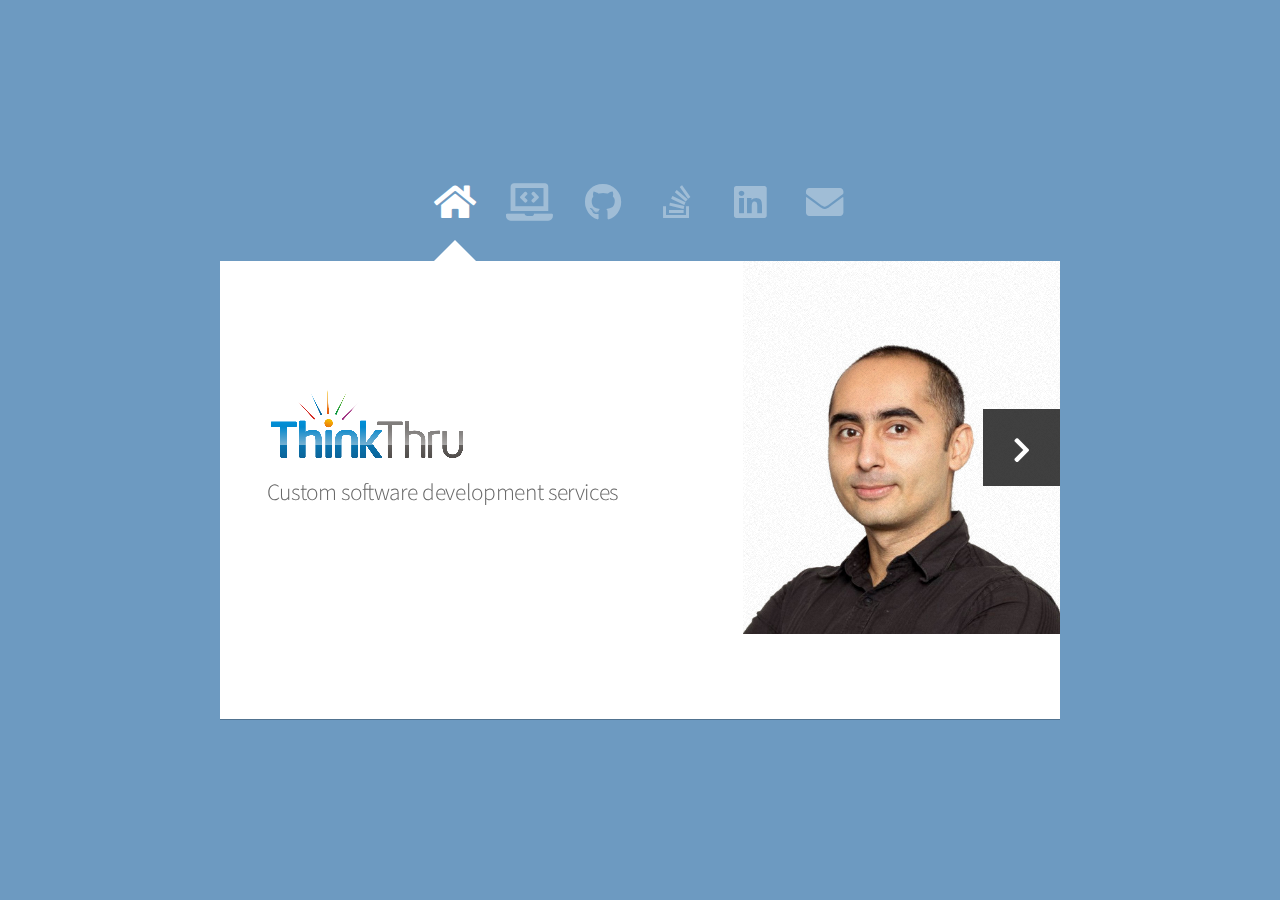
==== docs/index.html @ 5cadebb6 "Rename dir" ====
<!DOCTYPE HTML>
<html>
<!-- html5up.net | @ajlkn | License: CCA 3.0 -->
<head>
    <title>ThinkThru Solutions</title>
    <meta charset="utf-8"/>
    <meta name="viewport" content="width=device-width, initial-scale=1, user-scalable=no"/>
    <link rel="stylesheet" href="assets/css/main.css"/>
    <noscript>
        <link rel="stylesheet" href="assets/css/noscript.css"/>
    </noscript>
</head>
<body class="is-preload">

<div id="wrapper">
    <nav id="nav">
        <a href="#" class="icon solid fa-home"><span>Home</span></a>
        <a href="#work" class="icon solid fa-laptop-code"><span>Work</span></a>
        <a href="https://github.com/armandino" target="_blank" class="icon brands fa-github"><span>Github</span></a>
        <a href="https://stackoverflow.com/users/45112/armandino" target="_blank" class="icon brands fa-stack-overflow"><span>StackOverflow</span></a>
        <a href="https://www.linkedin.com/in/armandino" target="_blank"
           class="icon brands fa-linkedin"><span>LinkedIn</span></a>
        <a href="mailto:info+website@thinkthru.ca" class="icon solid fa-envelope"><span>Contact</span></a>
    </nav>

    <div id="main">
        <article id="home" class="panel intro">
            <header>
                <img src="img/thinkthru-logo.png" alt="ThinkThru Solutions"/>
                <p>Custom software development services</p>
            </header>
            <a href="#work" class="jumplink pic">
                <span class="arrow icon solid fa-chevron-right"><span>Next</span></span>
                <img src="img/arman.jpg" alt="Arman Sharif"/>
            </a>
        </article>

        <article id="work" class="panel">
            <header>
                <h2>Hello World!</h2>
            </header>
            <p>
                I'm a software developer based in Vancouver, Canada,
                specialising in backend application development.
                I love building software and solving problems.
                My primary focus is on delivering clean, well-tested solutions.
                I'm a strong believer in automated testing.
                In my free time, I enjoy contributing to open source.
                I am the author of <a href="https://www.instancio.org">Instancio</a>,
                a library for automating data setup in tests.

                I'm always open to chat about work.
                If you'd like to discuss a potential project, feel free to get in touch.
            </p>
            <p>Arman Sharif</p>
            <header>
                <h2>Past clients</h2>
            </header>
            <section>
                <div class="row">
                    <div class="col-4 col-6-medium col-12-small">
                        <img src="img/clients/ubc.png" width="150" alt="The University of British Columbia">
                    </div>
                    <div class="col-4 col-6-medium col-12-small">
                        <img src="img/clients/lululemon.png" width="150" alt="Lululemon Athletica">
                    </div>
                    <div class="col-4 col-6-medium col-12-small">
                        <img src="img/clients/progressa.png" width="150" alt="Progressa">
                    </div>
                    <div class="col-4 col-6-medium col-12-small">
                        <img src="img/clients/optimus.png" width="150" alt="Optimus Information">
                    </div>
                    <div class="col-4 col-6-medium col-12-small">
                        <img src="img/clients/bcaa.png" width="150" alt="BCAA">
                    </div>
                    <div class="col-4 col-6-medium col-12-small">
                        <img src="img/clients/elastic-path.png" width="150" alt="Elastic Path">
                    </div>
                    <div class="col-4 col-6-medium col-12-small">
                        <img src="img/clients/central1.png" width="150" alt="Central 1 Credit Union">
                    </div>
                    <div class="col-4 col-6-medium col-12-small">
                        <img src="img/clients/2paths.jpg" width="100" alt="2Paths">
                    </div>
                    <div class="col-4 col-6-medium col-12-small">
                        <img src="img/clients/fujitsu.png" width="150" alt="Fujitsu">
                    </div>
                </div>
            </section>
        </article>

        <div id="footer">
            <ul class="copyright">
                <li>&#169; 2023 ThinkThru Solutions Inc.</li>
            </ul>
        </div>
    </div>
    <script src="assets/js/jquery.min.js"></script>
    <script src="assets/js/breakpoints.min.js"></script>
    <script src="assets/js/main.js"></script>
</body>
</html>
---- docs/assets/css/main.css ----
/* html5up.net | @ajlkn | License: CCA 3.0 */

@import url("https://fonts.googleapis.com/css?family=Source+Sans+Pro:300,400,300italic,400italic");
@import url("fontawesome-all.min.css");

html, body, div, span, applet, object,
iframe, h1, h2, h3, h4, h5, h6, p, blockquote,
pre, a, abbr, acronym, address, big, cite,
code, del, dfn, em, img, ins, kbd, q, s, samp,
small, strike, strong, sub, sup, tt, var, b,
u, i, center, dl, dt, dd, ol, ul, li, fieldset,
form, label, legend, table, caption, tbody,
tfoot, thead, tr, th, td, article, aside,
canvas, details, embed, figure, figcaption,
footer, header, hgroup, menu, nav, output, ruby,
section, summary, time, mark, audio, video {
	margin: 0;
	padding: 0;
	border: 0;
	font-size: 100%;
	font: inherit;
	vertical-align: baseline;}

article, aside, details, figcaption, figure,
footer, header, hgroup, menu, nav, section {
	display: block;}

body {
	line-height: 1;
}

ol, ul {
	list-style: none;
}

blockquote, q {
	quotes: none;
}

	blockquote:before, blockquote:after, q:before, q:after {
		content: '';
		content: none;
	}

table {
	border-collapse: collapse;
	border-spacing: 0;
}

body {
	-webkit-text-size-adjust: none;
}

mark {
	background-color: transparent;
	color: inherit;
}

input::-moz-focus-inner {
	border: 0;
	padding: 0;
}

input, select, textarea {
	-moz-appearance: none;
	-webkit-appearance: none;
	-ms-appearance: none;
	appearance: none;
}

/* Row */

	.row {
		display: flex;
		flex-wrap: wrap;
		box-sizing: border-box;
		align-items: stretch;
	}

		.row > * {
			box-sizing: border-box;
		}

		.row.gtr-uniform > * > :last-child {
			margin-bottom: 0;
		}

		.row.aln-left {
			justify-content: flex-start;
		}

		.row.aln-center {
			justify-content: center;
		}

		.row.aln-right {
			justify-content: flex-end;
		}

		.row.aln-top {
			align-items: flex-start;
		}

		.row.aln-middle {
			align-items: center;
		}

		.row.aln-bottom {
			align-items: flex-end;
		}

		.row > .imp {
			order: -1;
		}

		.row > .col-1 {
			width: 8.33333%;
		}

		.row > .off-1 {
			margin-left: 8.33333%;
		}

		.row > .col-2 {
			width: 16.66667%;
		}

		.row > .off-2 {
			margin-left: 16.66667%;
		}

		.row > .col-3 {
			width: 25%;
		}

		.row > .off-3 {
			margin-left: 25%;
		}

		.row > .col-4 {
			width: 33.33333%;
		}

		.row > .off-4 {
			margin-left: 33.33333%;
		}

		.row > .col-5 {
			width: 41.66667%;
		}

		.row > .off-5 {
			margin-left: 41.66667%;
		}

		.row > .col-6 {
			width: 50%;
		}

		.row > .off-6 {
			margin-left: 50%;
		}

		.row > .col-7 {
			width: 58.33333%;
		}

		.row > .off-7 {
			margin-left: 58.33333%;
		}

		.row > .col-8 {
			width: 66.66667%;
		}

		.row > .off-8 {
			margin-left: 66.66667%;
		}

		.row > .col-9 {
			width: 75%;
		}

		.row > .off-9 {
			margin-left: 75%;
		}

		.row > .col-10 {
			width: 83.33333%;
		}

		.row > .off-10 {
			margin-left: 83.33333%;
		}

		.row > .col-11 {
			width: 91.66667%;
		}

		.row > .off-11 {
			margin-left: 91.66667%;
		}

		.row > .col-12 {
			width: 100%;
		}

		.row > .off-12 {
			margin-left: 100%;
		}

		.row.gtr-0 {
			margin-top: 0em;
			margin-left: 0em;
		}

			.row.gtr-0 > * {
				padding: 0em 0 0 0em;
			}

			.row.gtr-0.gtr-uniform {
				margin-top: 0em;
			}

				.row.gtr-0.gtr-uniform > * {
					padding-top: 0em;
				}

		.row.gtr-25 {
			margin-top: -0.3125em;
			margin-left: -0.3125em;
		}

			.row.gtr-25 > * {
				padding: 0.3125em 0 0 0.3125em;
			}

			.row.gtr-25.gtr-uniform {
				margin-top: -0.3125em;
			}

				.row.gtr-25.gtr-uniform > * {
					padding-top: 0.3125em;
				}

		.row.gtr-50 {
			margin-top: -0.625em;
			margin-left: -0.625em;
		}

			.row.gtr-50 > * {
				padding: 0.625em 0 0 0.625em;
			}

			.row.gtr-50.gtr-uniform {
				margin-top: -0.625em;
			}

				.row.gtr-50.gtr-uniform > * {
					padding-top: 0.625em;
				}

		.row {
			margin-top: -1.25em;
			margin-left: -1.25em;
		}

			.row > * {
				padding: 1.25em 0 0 1.25em;
			}

			.row.gtr-uniform {
				margin-top: -1.25em;
			}

				.row.gtr-uniform > * {
					padding-top: 1.25em;
				}

		.row.gtr-150 {
			margin-top: -1.875em;
			margin-left: -1.875em;
		}

			.row.gtr-150 > * {
				padding: 1.875em 0 0 1.875em;
			}

			.row.gtr-150.gtr-uniform {
				margin-top: -1.875em;
			}

				.row.gtr-150.gtr-uniform > * {
					padding-top: 1.875em;
				}

		.row.gtr-200 {
			margin-top: -2.5em;
			margin-left: -2.5em;
		}

			.row.gtr-200 > * {
				padding: 2.5em 0 0 2.5em;
			}

			.row.gtr-200.gtr-uniform {
				margin-top: -2.5em;
			}

				.row.gtr-200.gtr-uniform > * {
					padding-top: 2.5em;
				}

		@media screen and (max-width: 1680px) {

			.row {
				display: flex;
				flex-wrap: wrap;
				box-sizing: border-box;
				align-items: stretch;
			}

				.row > * {
					box-sizing: border-box;
				}

				.row.gtr-uniform > * > :last-child {
					margin-bottom: 0;
				}

				.row.aln-left {
					justify-content: flex-start;
				}

				.row.aln-center {
					justify-content: center;
				}

				.row.aln-right {
					justify-content: flex-end;
				}

				.row.aln-top {
					align-items: flex-start;
				}

				.row.aln-middle {
					align-items: center;
				}

				.row.aln-bottom {
					align-items: flex-end;
				}

				.row > .imp-xlarge {
					order: -1;
				}

				.row > .col-1-xlarge {
					width: 8.33333%;
				}

				.row > .off-1-xlarge {
					margin-left: 8.33333%;
				}

				.row > .col-2-xlarge {
					width: 16.66667%;
				}

				.row > .off-2-xlarge {
					margin-left: 16.66667%;
				}

				.row > .col-3-xlarge {
					width: 25%;
				}

				.row > .off-3-xlarge {
					margin-left: 25%;
				}

				.row > .col-4-xlarge {
					width: 33.33333%;
				}

				.row > .off-4-xlarge {
					margin-left: 33.33333%;
				}

				.row > .col-5-xlarge {
					width: 41.66667%;
				}

				.row > .off-5-xlarge {
					margin-left: 41.66667%;
				}

				.row > .col-6-xlarge {
					width: 50%;
				}

				.row > .off-6-xlarge {
					margin-left: 50%;
				}

				.row > .col-7-xlarge {
					width: 58.33333%;
				}

				.row > .off-7-xlarge {
					margin-left: 58.33333%;
				}

				.row > .col-8-xlarge {
					width: 66.66667%;
				}

				.row > .off-8-xlarge {
					margin-left: 66.66667%;
				}

				.row > .col-9-xlarge {
					width: 75%;
				}

				.row > .off-9-xlarge {
					margin-left: 75%;
				}

				.row > .col-10-xlarge {
					width: 83.33333%;
				}

				.row > .off-10-xlarge {
					margin-left: 83.33333%;
				}

				.row > .col-11-xlarge {
					width: 91.66667%;
				}

				.row > .off-11-xlarge {
					margin-left: 91.66667%;
				}

				.row > .col-12-xlarge {
					width: 100%;
				}

				.row > .off-12-xlarge {
					margin-left: 100%;
				}

				.row.gtr-0 {
					margin-top: 0em;
					margin-left: 0em;
				}

					.row.gtr-0 > * {
						padding: 0em 0 0 0em;
					}

					.row.gtr-0.gtr-uniform {
						margin-top: 0em;
					}

						.row.gtr-0.gtr-uniform > * {
							padding-top: 0em;
						}

				.row.gtr-25 {
					margin-top: -0.3125em;
					margin-left: -0.3125em;
				}

					.row.gtr-25 > * {
						padding: 0.3125em 0 0 0.3125em;
					}

					.row.gtr-25.gtr-uniform {
						margin-top: -0.3125em;
					}

						.row.gtr-25.gtr-uniform > * {
							padding-top: 0.3125em;
						}

				.row.gtr-50 {
					margin-top: -0.625em;
					margin-left: -0.625em;
				}

					.row.gtr-50 > * {
						padding: 0.625em 0 0 0.625em;
					}

					.row.gtr-50.gtr-uniform {
						margin-top: -0.625em;
					}

						.row.gtr-50.gtr-uniform > * {
							padding-top: 0.625em;
						}

				.row {
					margin-top: -1.25em;
					margin-left: -1.25em;
				}

					.row > * {
						padding: 1.25em 0 0 1.25em;
					}

					.row.gtr-uniform {
						margin-top: -1.25em;
					}

						.row.gtr-uniform > * {
							padding-top: 1.25em;
						}

				.row.gtr-150 {
					margin-top: -1.875em;
					margin-left: -1.875em;
				}

					.row.gtr-150 > * {
						padding: 1.875em 0 0 1.875em;
					}

					.row.gtr-150.gtr-uniform {
						margin-top: -1.875em;
					}

						.row.gtr-150.gtr-uniform > * {
							padding-top: 1.875em;
						}

				.row.gtr-200 {
					margin-top: -2.5em;
					margin-left: -2.5em;
				}

					.row.gtr-200 > * {
						padding: 2.5em 0 0 2.5em;
					}

					.row.gtr-200.gtr-uniform {
						margin-top: -2.5em;
					}

						.row.gtr-200.gtr-uniform > * {
							padding-top: 2.5em;
						}

		}

		@media screen and (max-width: 1280px) {

			.row {
				display: flex;
				flex-wrap: wrap;
				box-sizing: border-box;
				align-items: stretch;
			}

				.row > * {
					box-sizing: border-box;
				}

				.row.gtr-uniform > * > :last-child {
					margin-bottom: 0;
				}

				.row.aln-left {
					justify-content: flex-start;
				}

				.row.aln-center {
					justify-content: center;
				}

				.row.aln-right {
					justify-content: flex-end;
				}

				.row.aln-top {
					align-items: flex-start;
				}

				.row.aln-middle {
					align-items: center;
				}

				.row.aln-bottom {
					align-items: flex-end;
				}

				.row > .imp-large {
					order: -1;
				}

				.row > .col-1-large {
					width: 8.33333%;
				}

				.row > .off-1-large {
					margin-left: 8.33333%;
				}

				.row > .col-2-large {
					width: 16.66667%;
				}

				.row > .off-2-large {
					margin-left: 16.66667%;
				}

				.row > .col-3-large {
					width: 25%;
				}

				.row > .off-3-large {
					margin-left: 25%;
				}

				.row > .col-4-large {
					width: 33.33333%;
				}

				.row > .off-4-large {
					margin-left: 33.33333%;
				}

				.row > .col-5-large {
					width: 41.66667%;
				}

				.row > .off-5-large {
					margin-left: 41.66667%;
				}

				.row > .col-6-large {
					width: 50%;
				}

				.row > .off-6-large {
					margin-left: 50%;
				}

				.row > .col-7-large {
					width: 58.33333%;
				}

				.row > .off-7-large {
					margin-left: 58.33333%;
				}

				.row > .col-8-large {
					width: 66.66667%;
				}

				.row > .off-8-large {
					margin-left: 66.66667%;
				}

				.row > .col-9-large {
					width: 75%;
				}

				.row > .off-9-large {
					margin-left: 75%;
				}

				.row > .col-10-large {
					width: 83.33333%;
				}

				.row > .off-10-large {
					margin-left: 83.33333%;
				}

				.row > .col-11-large {
					width: 91.66667%;
				}

				.row > .off-11-large {
					margin-left: 91.66667%;
				}

				.row > .col-12-large {
					width: 100%;
				}

				.row > .off-12-large {
					margin-left: 100%;
				}

				.row.gtr-0 {
					margin-top: 0em;
					margin-left: 0em;
				}

					.row.gtr-0 > * {
						padding: 0em 0 0 0em;
					}

					.row.gtr-0.gtr-uniform {
						margin-top: 0em;
					}

						.row.gtr-0.gtr-uniform > * {
							padding-top: 0em;
						}

				.row.gtr-25 {
					margin-top: -0.3125em;
					margin-left: -0.3125em;
				}

					.row.gtr-25 > * {
						padding: 0.3125em 0 0 0.3125em;
					}

					.row.gtr-25.gtr-uniform {
						margin-top: -0.3125em;
					}

						.row.gtr-25.gtr-uniform > * {
							padding-top: 0.3125em;
						}

				.row.gtr-50 {
					margin-top: -0.625em;
					margin-left: -0.625em;
				}

					.row.gtr-50 > * {
						padding: 0.625em 0 0 0.625em;
					}

					.row.gtr-50.gtr-uniform {
						margin-top: -0.625em;
					}

						.row.gtr-50.gtr-uniform > * {
							padding-top: 0.625em;
						}

				.row {
					margin-top: -1.25em;
					margin-left: -1.25em;
				}

					.row > * {
						padding: 1.25em 0 0 1.25em;
					}

					.row.gtr-uniform {
						margin-top: -1.25em;
					}

						.row.gtr-uniform > * {
							padding-top: 1.25em;
						}

				.row.gtr-150 {
					margin-top: -1.875em;
					margin-left: -1.875em;
				}

					.row.gtr-150 > * {
						padding: 1.875em 0 0 1.875em;
					}

					.row.gtr-150.gtr-uniform {
						margin-top: -1.875em;
					}

						.row.gtr-150.gtr-uniform > * {
							padding-top: 1.875em;
						}

				.row.gtr-200 {
					margin-top: -2.5em;
					margin-left: -2.5em;
				}

					.row.gtr-200 > * {
						padding: 2.5em 0 0 2.5em;
					}

					.row.gtr-200.gtr-uniform {
						margin-top: -2.5em;
					}

						.row.gtr-200.gtr-uniform > * {
							padding-top: 2.5em;
						}

		}

		@media screen and (max-width: 980px) {

			.row {
				display: flex;
				flex-wrap: wrap;
				box-sizing: border-box;
				align-items: stretch;
			}

				.row > * {
					box-sizing: border-box;
				}

				.row.gtr-uniform > * > :last-child {
					margin-bottom: 0;
				}

				.row.aln-left {
					justify-content: flex-start;
				}

				.row.aln-center {
					justify-content: center;
				}

				.row.aln-right {
					justify-content: flex-end;
				}

				.row.aln-top {
					align-items: flex-start;
				}

				.row.aln-middle {
					align-items: center;
				}

				.row.aln-bottom {
					align-items: flex-end;
				}

				.row > .imp-medium {
					order: -1;
				}

				.row > .col-1-medium {
					width: 8.33333%;
				}

				.row > .off-1-medium {
					margin-left: 8.33333%;
				}

				.row > .col-2-medium {
					width: 16.66667%;
				}

				.row > .off-2-medium {
					margin-left: 16.66667%;
				}

				.row > .col-3-medium {
					width: 25%;
				}

				.row > .off-3-medium {
					margin-left: 25%;
				}

				.row > .col-4-medium {
					width: 33.33333%;
				}

				.row > .off-4-medium {
					margin-left: 33.33333%;
				}

				.row > .col-5-medium {
					width: 41.66667%;
				}

				.row > .off-5-medium {
					margin-left: 41.66667%;
				}

				.row > .col-6-medium {
					width: 50%;
				}

				.row > .off-6-medium {
					margin-left: 50%;
				}

				.row > .col-7-medium {
					width: 58.33333%;
				}

				.row > .off-7-medium {
					margin-left: 58.33333%;
				}

				.row > .col-8-medium {
					width: 66.66667%;
				}

				.row > .off-8-medium {
					margin-left: 66.66667%;
				}

				.row > .col-9-medium {
					width: 75%;
				}

				.row > .off-9-medium {
					margin-left: 75%;
				}

				.row > .col-10-medium {
					width: 83.33333%;
				}

				.row > .off-10-medium {
					margin-left: 83.33333%;
				}

				.row > .col-11-medium {
					width: 91.66667%;
				}

				.row > .off-11-medium {
					margin-left: 91.66667%;
				}

				.row > .col-12-medium {
					width: 100%;
				}

				.row > .off-12-medium {
					margin-left: 100%;
				}

				.row.gtr-0 {
					margin-top: 0em;
					margin-left: 0em;
				}

					.row.gtr-0 > * {
						padding: 0em 0 0 0em;
					}

					.row.gtr-0.gtr-uniform {
						margin-top: 0em;
					}

						.row.gtr-0.gtr-uniform > * {
							padding-top: 0em;
						}

				.row.gtr-25 {
					margin-top: -0.3125em;
					margin-left: -0.3125em;
				}

					.row.gtr-25 > * {
						padding: 0.3125em 0 0 0.3125em;
					}

					.row.gtr-25.gtr-uniform {
						margin-top: -0.3125em;
					}

						.row.gtr-25.gtr-uniform > * {
							padding-top: 0.3125em;
						}

				.row.gtr-50 {
					margin-top: -0.625em;
					margin-left: -0.625em;
				}

					.row.gtr-50 > * {
						padding: 0.625em 0 0 0.625em;
					}

					.row.gtr-50.gtr-uniform {
						margin-top: -0.625em;
					}

						.row.gtr-50.gtr-uniform > * {
							padding-top: 0.625em;
						}

				.row {
					margin-top: -1.25em;
					margin-left: -1.25em;
				}

					.row > * {
						padding: 1.25em 0 0 1.25em;
					}

					.row.gtr-uniform {
						margin-top: -1.25em;
					}

						.row.gtr-uniform > * {
							padding-top: 1.25em;
						}

				.row.gtr-150 {
					margin-top: -1.875em;
					margin-left: -1.875em;
				}

					.row.gtr-150 > * {
						padding: 1.875em 0 0 1.875em;
					}

					.row.gtr-150.gtr-uniform {
						margin-top: -1.875em;
					}

						.row.gtr-150.gtr-uniform > * {
							padding-top: 1.875em;
						}

				.row.gtr-200 {
					margin-top: -2.5em;
					margin-left: -2.5em;
				}

					.row.gtr-200 > * {
						padding: 2.5em 0 0 2.5em;
					}

					.row.gtr-200.gtr-uniform {
						margin-top: -2.5em;
					}

						.row.gtr-200.gtr-uniform > * {
							padding-top: 2.5em;
						}

		}

		@media screen and (max-width: 736px) {

			.row {
				display: flex;
				flex-wrap: wrap;
				box-sizing: border-box;
				align-items: stretch;
			}

				.row > * {
					box-sizing: border-box;
				}

				.row.gtr-uniform > * > :last-child {
					margin-bottom: 0;
				}

				.row.aln-left {
					justify-content: flex-start;
				}

				.row.aln-center {
					justify-content: center;
				}

				.row.aln-right {
					justify-content: flex-end;
				}

				.row.aln-top {
					align-items: flex-start;
				}

				.row.aln-middle {
					align-items: center;
				}

				.row.aln-bottom {
					align-items: flex-end;
				}

				.row > .imp-small {
					order: -1;
				}

				.row > .col-1-small {
					width: 8.33333%;
				}

				.row > .off-1-small {
					margin-left: 8.33333%;
				}

				.row > .col-2-small {
					width: 16.66667%;
				}

				.row > .off-2-small {
					margin-left: 16.66667%;
				}

				.row > .col-3-small {
					width: 25%;
				}

				.row > .off-3-small {
					margin-left: 25%;
				}

				.row > .col-4-small {
					width: 33.33333%;
				}

				.row > .off-4-small {
					margin-left: 33.33333%;
				}

				.row > .col-5-small {
					width: 41.66667%;
				}

				.row > .off-5-small {
					margin-left: 41.66667%;
				}

				.row > .col-6-small {
					width: 50%;
				}

				.row > .off-6-small {
					margin-left: 50%;
				}

				.row > .col-7-small {
					width: 58.33333%;
				}

				.row > .off-7-small {
					margin-left: 58.33333%;
				}

				.row > .col-8-small {
					width: 66.66667%;
				}

				.row > .off-8-small {
					margin-left: 66.66667%;
				}

				.row > .col-9-small {
					width: 75%;
				}

				.row > .off-9-small {
					margin-left: 75%;
				}

				.row > .col-10-small {
					width: 83.33333%;
				}

				.row > .off-10-small {
					margin-left: 83.33333%;
				}

				.row > .col-11-small {
					width: 91.66667%;
				}

				.row > .off-11-small {
					margin-left: 91.66667%;
				}

				.row > .col-12-small {
					width: 100%;
				}

				.row > .off-12-small {
					margin-left: 100%;
				}

				.row.gtr-0 {
					margin-top: 0em;
					margin-left: 0em;
				}

					.row.gtr-0 > * {
						padding: 0em 0 0 0em;
					}

					.row.gtr-0.gtr-uniform {
						margin-top: 0em;
					}

						.row.gtr-0.gtr-uniform > * {
							padding-top: 0em;
						}

				.row.gtr-25 {
					margin-top: -0.3125em;
					margin-left: -0.3125em;
				}

					.row.gtr-25 > * {
						padding: 0.3125em 0 0 0.3125em;
					}

					.row.gtr-25.gtr-uniform {
						margin-top: -0.3125em;
					}

						.row.gtr-25.gtr-uniform > * {
							padding-top: 0.3125em;
						}

				.row.gtr-50 {
					margin-top: -0.625em;
					margin-left: -0.625em;
				}

					.row.gtr-50 > * {
						padding: 0.625em 0 0 0.625em;
					}

					.row.gtr-50.gtr-uniform {
						margin-top: -0.625em;
					}

						.row.gtr-50.gtr-uniform > * {
							padding-top: 0.625em;
						}

				.row {
					margin-top: -1.25em;
					margin-left: -1.25em;
				}

					.row > * {
						padding: 1.25em 0 0 1.25em;
					}

					.row.gtr-uniform {
						margin-top: -1.25em;
					}

						.row.gtr-uniform > * {
							padding-top: 1.25em;
						}

				.row.gtr-150 {
					margin-top: -1.875em;
					margin-left: -1.875em;
				}

					.row.gtr-150 > * {
						padding: 1.875em 0 0 1.875em;
					}

					.row.gtr-150.gtr-uniform {
						margin-top: -1.875em;
					}

						.row.gtr-150.gtr-uniform > * {
							padding-top: 1.875em;
						}

				.row.gtr-200 {
					margin-top: -2.5em;
					margin-left: -2.5em;
				}

					.row.gtr-200 > * {
						padding: 2.5em 0 0 2.5em;
					}

					.row.gtr-200.gtr-uniform {
						margin-top: -2.5em;
					}

						.row.gtr-200.gtr-uniform > * {
							padding-top: 2.5em;
						}

		}

/* Basic */

	html {
		box-sizing: border-box;
	}

	*, *:before, *:after {
		box-sizing: inherit;
	}

	body {
		/* background-image: url("images/overlay.png"), url("images/bg.jpg"); */
		background-color: #6d9ac1;
		background-repeat: repeat, no-repeat;
		background-size: auto, 100% 100%;
		background-attachment: fixed;
		overflow-y: scroll;
	}

		body.is-preload *, body.is-preload *:before, body.is-preload *:after {
			-moz-animation: none !important;
			-webkit-animation: none !important;
			-ms-animation: none !important;
			animation: none !important;
			-moz-transition: none !important;
			-webkit-transition: none !important;
			-ms-transition: none !important;
			transition: none !important;
		}

	body, input, textarea, select {
		font-family: 'Source Sans Pro', sans-serif;
		font-weight: 300;
		color: #001;
		font-size: 20pt;
		line-height: 1.75em;
	}

		@media screen and (max-width: 1680px) {

			body, input, textarea, select {
				font-size: 15pt;
			}

		}

		@media screen and (max-width: 1280px) {

			body, input, textarea, select {
				font-size: 14pt;
			}

		}

		@media screen and (max-width: 736px) {

			body, input, textarea, select {
				font-size: 12pt;
			}

		}

		@media screen and (max-width: 360px) {

			body, input, textarea, select {
				font-size: 11pt;
			}

		}

	strong, b, h1, h2, h3, h4, h5, h6 {
		font-weight: 400;
		color: #363636;
	}

	h1 {
		font-size: 2.4em;
		letter-spacing: -0.015em;
	}

	h2 {
		font-size: 1.8em;
		letter-spacing: -0.015em;
	}

	h3, h4, h5, h6 {
		font-size: 1.25em;
		letter-spacing: -0.015em;
	}

	@media screen and (max-width: 736px) {

		h1 {
			font-size: 1.75em;
		}

		h2 {
			font-size: 1.375em;
		}

		h3, h4, h5, h6 {
			font-size: 1em;
		}

	}

	blockquote {
		border-left: solid 0.5em #ddd;
		padding: 1em 0 1em 2em;
		font-style: italic;
	}

	em, i {
		font-style: italic;
	}

	hr {
		border: 0;
		border-top: solid 1px #ddd;
		padding: 1.5em 0 0 0;
		margin: 1.75em 0 0 0;
	}

	sub {
		position: relative;
		top: 0.5em;
		font-size: 0.8em;
	}

	sup {
		position: relative;
		top: -0.5em;
		font-size: 0.8em;
	}

	br.clear {
		clear: both;
	}

	p, ul, ol, dl, table, blockquote, form {
		margin-bottom: 2em;
	}

/* Table */

	table {
		width: 100%;
	}

		table.default tbody tr {
			border-bottom: solid 1px #f4f4f4;
		}

		table.default td {
			padding: 0.5em 1em 0.5em 1em;
		}

		table.default th {
			text-align: left;
			font-weight: 400;
			padding: 0.5em 1em 0.5em 1em;
		}

		table.default thead {
			border-bottom: solid 2px #f4f4f4;
		}

/* Form */

	form label {
		display: block;
		font-weight: 400;
		color: #363636;
		margin: 0 0 1em 0;
	}

	form input[type="text"],
	form input[type="email"],
	form input[type="password"],
	form select,
	form textarea {
		-webkit-appearance: none;
		border: 0;
		background: #f4f4f4;
		padding: 0.75em;
		width: 100%;
		-moz-transition: background-color .25s ease-in-out;
		-webkit-transition: background-color .25s ease-in-out;
		-ms-transition: background-color .25s ease-in-out;
		transition: background-color .25s ease-in-out;
	}

		form input[type="text"]:focus,
		form input[type="email"]:focus,
		form input[type="password"]:focus,
		form select:focus,
		form textarea:focus {
			background: #f8f8f8;
		}

	form input[type="text"],
	form input[type="email"],
	form input[type="password"],
	form select {
		line-height: 1.35em;
	}

	form ::-webkit-input-placeholder {
		color: #999;
	}

	form :-moz-placeholder {
		color: #999;
	}

	form ::-moz-placeholder {
		color: #999;
	}

	form :-ms-input-placeholder {
		color: #999;
	}

/* Section/Article */

	section, article {
		margin-bottom: 3em;
	}

		section > :last-child, section:last-child, article > :last-child, article:last-child {
			margin-bottom: 0;
		}

	header {
		margin: 0 0 1.5em 0;
	}

		header > p {
			margin: 0.5em 0 0 0;
			color: #666;
		}

		@media screen and (max-width: 736px) {

			header {
				margin: 0 0 1em 0;
			}

		}

/* Image */

	.logo {

	}

	.image {
		display: inline-block;
	}

		.image img {
			display: block;
			width: 100%;
		}

		.image.fit {
			display: block;
			width: 100%;
		}

		.image.featured {
			display: block;
			width: 100%;
			margin: 0 0 2em 0;
		}

		.image.left {
			float: left;
			margin: 0 2em 2em 0;
		}

		.image.centered {
			display: block;
			margin: 0 0 2em 0;
		}

			.image.centered img {
				margin: 0 auto;
				width: auto;
			}

/* Button */

	input[type="button"],
	input[type="submit"],
	input[type="reset"],
	button,
	.button {
		-moz-transition: background-color .25s ease-in-out;
		-webkit-transition: background-color .25s ease-in-out;
		-ms-transition: background-color .25s ease-in-out;
		transition: background-color .25s ease-in-out;
		-webkit-appearance: none;
		display: inline-block;
		background-color: #222222;
		color: #ffffff;
		border: 0;
		cursor: pointer;
		outline: 0;
		padding: 0.7em 1.5em 0.7em 1.5em;
	}

		input[type="button"]:hover,
		input[type="submit"]:hover,
		input[type="reset"]:hover,
		button:hover,
		.button:hover {
			background-color: #333333;
		}

		input[type="button"]:active,
		input[type="submit"]:active,
		input[type="reset"]:active,
		button:active,
		.button:active {
			background-color: #444444;
		}

		input[type="button"].alt,
		input[type="submit"].alt,
		input[type="reset"].alt,
		button.alt,
		.button.alt {
			background-color: #777777;
		}

			input[type="button"].alt:hover,
			input[type="submit"].alt:hover,
			input[type="reset"].alt:hover,
			button.alt:hover,
			.button.alt:hover {
				background-color: #888888;
			}

			input[type="button"].alt:active,
			input[type="submit"].alt:active,
			input[type="reset"].alt:active,
			button.alt:active,
			.button.alt:active {
				background-color: #999999;
			}

		input[type="button"].small,
		input[type="submit"].small,
		input[type="reset"].small,
		button.small,
		.button.small {
			font-size: 0.75em;
		}

		input[type="button"].large,
		input[type="submit"].large,
		input[type="reset"].large,
		button.large,
		.button.large {
			font-size: 1.25em;
			padding: 0.5em 1.25em 0.5em 1.25em;
		}

		input[type="button"].xlarge,
		input[type="submit"].xlarge,
		input[type="reset"].xlarge,
		button.xlarge,
		.button.xlarge {
			font-size: 1.5em;
			padding: 0.5em 1.25em 0.5em 1.25em;
		}

		@media screen and (max-width: 736px) {

			input[type="button"],
			input[type="submit"],
			input[type="reset"],
			button,
			.button {
				width: 100%;
			}

		}

/* List */

	ul {
		list-style: disc;
		padding-left: 1em;
	}

		ul li {
			padding-left: 0.5em;
		}

	ol {
		list-style: decimal;
		padding-left: 1.25em;
	}

		ol li {
			padding-left: 0.25em;
		}

/* Actions */

	ul.actions {
		list-style: none;
		padding-left: 0;
	}

		ul.actions li {
			display: inline-block;
			padding-left: 0;
			margin: 0 0 0 0.5em;
		}

			ul.actions li:first-child {
				margin-left: 0;
			}

		@media screen and (max-width: 736px) {

			ul.actions li {
				display: block;
				margin: 0.75em 0 0 0;
			}

				ul.actions li:first-child {
					margin-top: 0;
				}

		}

/* Icons */

	.icon {
		text-decoration: none;
		position: relative;
		text-decoration: none;
	}

		.icon:before {
			-moz-osx-font-smoothing: grayscale;
			-webkit-font-smoothing: antialiased;
			display: inline-block;
			font-style: normal;
			font-variant: normal;
			text-rendering: auto;
			line-height: 1;
			text-transform: none !important;
			font-family: 'Font Awesome 5 Free';
			font-weight: 400;
		}

		.icon.solid:before {
			font-weight: 900;
		}

		.icon.brands:before {
			font-family: 'Font Awesome 5 Brands';
		}

		.icon:before {
			line-height: inherit;
		}

		.icon > .label {
			display: none;
		}

/* Nav */

	#nav {
		text-align: center;
		height: 4.25em;
		cursor: default;
	}

		#nav a {
			position: relative;
			display: inline-block;
			color: #ffffff;
			width: 1em;
			height: 1em;
			line-height: 0.9em;
			font-size: 2.5em;
			margin: 0 0.25em 0 0.25em;
			opacity: 0.35;
			outline: 0;
			-moz-transition: opacity .25s ease-in-out;
			-webkit-transition: opacity .25s ease-in-out;
			-ms-transition: opacity .25s ease-in-out;
			transition: opacity .25s ease-in-out;
		}

			#nav a.icon:before {
				padding-right: 0;
			}

			#nav a:before {
				font-size: 0.8em;
			}

			#nav a:after {
				content: '';
				display: block;
				position: absolute;
				left: 50%;
				bottom: -0.75em;
				margin-left: -0.5em;
				border-bottom: solid 0em #ffffff;
				border-left: solid 0.5em transparent;
				border-right: solid 0.5em transparent;
				-moz-transition: border-bottom-width .25s ease-in-out;
				-webkit-transition: border-bottom-width .25s ease-in-out;
				-ms-transition: border-bottom-width .25s ease-in-out;
				transition: border-bottom-width .25s ease-in-out;
			}

			#nav a span {
				display: block;
				position: absolute;
				background: #222222;
				color: #ffffff;
				top: -2.75em;
				font-size: 0.3em;
				height: 2.25em;
				line-height: 2.25em;
				left: 50%;
				opacity: 0;
				-moz-transition: opacity .25s ease-in-out;
				-webkit-transition: opacity .25s ease-in-out;
				-ms-transition: opacity .25s ease-in-out;
				transition: opacity .25s ease-in-out;
				width: 5.5em;
				margin-left: -2.75em;
			}

				#nav a span:after {
					content: '';
					display: block;
					position: absolute;
					bottom: -0.4em;
					left: 50%;
					margin-left: -0.6em;
					border-top: solid 0.6em #222222;
					border-left: solid 0.6em transparent;
					border-right: solid 0.6em transparent;
				}

			#nav a:hover {
				opacity: 1.0;
			}

				#nav a:hover span {
					opacity: 1.0;
				}

			#nav a.active {
				opacity: 1.0;
			}

				#nav a.active:after {
					border-bottom-width: 0.5em;
				}

		@media screen and (max-width: 980px) {

			#nav a span {
				display: none;
			}

		}

/* Wrapper */

	#wrapper {
		width: 45em;
		margin: 0 auto;
		min-height: 100vh;
		max-width: 100%;
		padding: 4em 0;
		display: -moz-flex;
		display: -webkit-flex;
		display: -ms-flex;
		display: flex;
		-moz-flex-direction: column;
		-webkit-flex-direction: column;
		-ms-flex-direction: column;
		flex-direction: column;
		-moz-align-items: center;
		-webkit-align-items: center;
		-ms-align-items: center;
		align-items: center;
		-moz-justify-content: center;
		-webkit-justify-content: center;
		-ms-justify-content: center;
		justify-content: center;
		-moz-transition: opacity 1s ease-in-out;
		-webkit-transition: opacity 1s ease-in-out;
		-ms-transition: opacity 1s ease-in-out;
		transition: opacity 1s ease-in-out;
	}

		body.is-preload #wrapper {
			opacity: 0;
		}

		@media screen and (max-width: 1280px) {

			#wrapper {
				padding: 3em 0;
				max-width: calc(100% - 6em);
			}

		}

		@media screen and (max-width: 980px) {

			#wrapper {
				padding: 1.5em 0;
				max-width: calc(100% - 8em);
			}

		}

		@media screen and (max-width: 736px) {

			#wrapper {
				padding: 1em 0;
				max-width: calc(100% - 2em);
			}

		}

		@media screen and (max-width: 360px) {

			#wrapper {
				padding: 1em 0;
				max-width: 100%;
			}

		}

/* Main */

	#main {
		position: relative;
		overflow: hidden;
		width: 100%;
		background: #ffffff;
		box-shadow: 0px 1px 0px 0px rgba(0, 0, 0, 0.25);
		-moz-transition: min-height 0.5s ease-in-out, max-height 0.5s ease-in-out;
		-webkit-transition: min-height 0.5s ease-in-out, max-height 0.5s ease-in-out;
		-ms-transition: min-height 0.5s ease-in-out, max-height 0.5s ease-in-out;
		transition: min-height 0.5s ease-in-out, max-height 0.5s ease-in-out;
	}

		#main > .panel {
			-moz-transition: opacity 0.25s ease-in-out;
			-webkit-transition: opacity 0.25s ease-in-out;
			-ms-transition: opacity 0.25s ease-in-out;
			transition: opacity 0.25s ease-in-out;
			margin-bottom: 0;
			position: relative;
			padding: 3.5em 2.5em 2.5em 2.5em;
			width: 100%;
		}

			#main > .panel.inactive {
				opacity: 0;
			}

			@media screen and (max-width: 736px) {

				#main > .panel {
					padding: 2em 1.5em 1.5em 1.5em;
				}

			}

			#main > .panel.intro {
				padding: 0;
				height: 20em;
				display: -moz-flex;
				display: -webkit-flex;
				display: -ms-flex;
				display: flex;
				-moz-flex-direction: row;
				-webkit-flex-direction: row;
				-ms-flex-direction: row;
				flex-direction: row;
				-moz-align-items: center;
				-webkit-align-items: center;
				-ms-align-items: center;
				align-items: center;
			}

				#main > .panel.intro .pic {
					text-decoration: none;
					position: relative;
					-moz-flex-grow: 0;
					-webkit-flex-grow: 0;
					-ms-flex-grow: 0;
					flex-grow: 0;
					-moz-flex-shrink: 0;
					-webkit-flex-shrink: 0;
					-ms-flex-shrink: 0;
					flex-shrink: 0;
					width: 17em;
					height: 100%;
				}

					#main > .panel.intro .pic:before {
						content: '';
						position: absolute;
						top: 0;
						left: 0;
						background: url("images/overlay.png");
						width: 100%;
						height: 100%;
						z-index: 1;
					}

					#main > .panel.intro .pic img {
						position: relative;
						display: block;
						position: absolute;
						top: 0;
						left: 0;
						width: 100%;
						height: 100%;
						-moz-object-fit: cover;
						-webkit-object-fit: cover;
						-ms-object-fit: cover;
						object-fit: cover;
						-moz-object-position: center;
						-webkit-object-position: center;
						-ms-object-position: center;
						object-position: center;
					}

					#main > .panel.intro .pic .arrow {
						display: block;
						position: absolute;
						right: 0;
						top: 50%;
						margin-top: -1.375em;
						width: 2.75em;
						height: 2.75em;
						background: #000;
						background: rgba(0, 0, 0, 0.75);
						color: #ffffff;
						text-align: center;
						line-height: 2.75em;
						font-size: 1.5em;
						z-index: 1;
						-moz-transition: width .15s ease-in-out, padding-right .15s ease-in-out;
						-webkit-transition: width .15s ease-in-out, padding-right .15s ease-in-out;
						-ms-transition: width .15s ease-in-out, padding-right .15s ease-in-out;
						transition: width .15s ease-in-out, padding-right .15s ease-in-out;
					}

						#main > .panel.intro .pic .arrow:before {
							position: relative;
							padding-right: 0;
							top: 0.125em;
						}

						#main > .panel.intro .pic .arrow span {
							display: block;
							text-indent: -9999px;
						}

					#main > .panel.intro .pic:hover .arrow {
						width: 3em;
						padding-right: 0.25em;
					}

				#main > .panel.intro header {
					-moz-flex-grow: 1;
					-webkit-flex-grow: 1;
					-ms-flex-grow: 1;
					flex-grow: 1;
					-moz-flex-shrink: 1;
					-webkit-flex-shrink: 1;
					-ms-flex-shrink: 1;
					flex-shrink: 1;
					padding: 3.5em 2.5em;
					margin-bottom: 0;
					width: 100%;
				}

					#main > .panel.intro header h1 {
						line-height: 1.25em;
						margin-bottom: 0;
					}

					#main > .panel.intro header p {
						letter-spacing: -0.015em;
						font-size: 1.25em;
						margin: 0.25em 0 0 0;
					}

				@media screen and (max-width: 980px) {

					#main > .panel.intro {
						-moz-flex-direction: column;
						-webkit-flex-direction: column;
						-ms-flex-direction: column;
						flex-direction: column;
						height: auto;
					}

						#main > .panel.intro .pic {
							height: 25em;
							width: 100%;
						}

						#main > .panel.intro header {
							padding: 4em;
							text-align: center;
						}

				}

				@media screen and (max-width: 736px) {

					#main > .panel.intro .pic {
						height: 20em;
					}

					#main > .panel.intro header {
						padding: 2.75em 2em 2.5em 2em;
					}

						#main > .panel.intro header p {
							font-size: 1em;
							margin: 0.25em 0 0 0;
						}

				}

/* Footer */

	#footer {
		color: rgba(255, 255, 255, 0.45);
		text-align: center;
		padding: 2em 0 0 0;
		font-size: 0.7em;
	}

		#footer a {
			color: #ddd;
			color: rgba(255, 255, 255, 0.45);
		}


		#footer .copyright {
			list-style: none;
			padding-left: 0;
		}

			#footer .copyright li {
				display: inline-block;
				padding-left: 1em;
				margin-left: 1em;
				border-left: solid 1px rgba(255, 255, 255, 0.25);
				line-height: 1;
			}

				#footer .copyright li:first-child {
					padding-left: 0;
					margin-left: 0;
					border-left: 0;
				}

		@media screen and (max-width: 736px) {

			#footer .copyright li {
				padding-left: 0.5em;
				margin-left: 0.5em;
			}

		}
---- docs/assets/css/noscript.css ----
/* html5up.net | @ajlkn | License: CCA 3.0 */

/* Wrapper */

	#wrapper {
		opacity: 1 !important;
	}

/* Nav */

	#nav a {
		opacity: 1.0;
	}

		#nav a:before, #nav a:after {
			display: none;
		}

		#nav a span {
			top: 0;
			opacity: 1.0;
		}

			#nav a span:after {
				display: none;
			}

/* Main */

	#main {
		background: none;
		box-shadow: none;
	}

		#main > .panel {
			background: #ffffff;
			margin-bottom: 2em;
		}

			#main > .panel:last-child {
				margin-bottom: 0;
			}
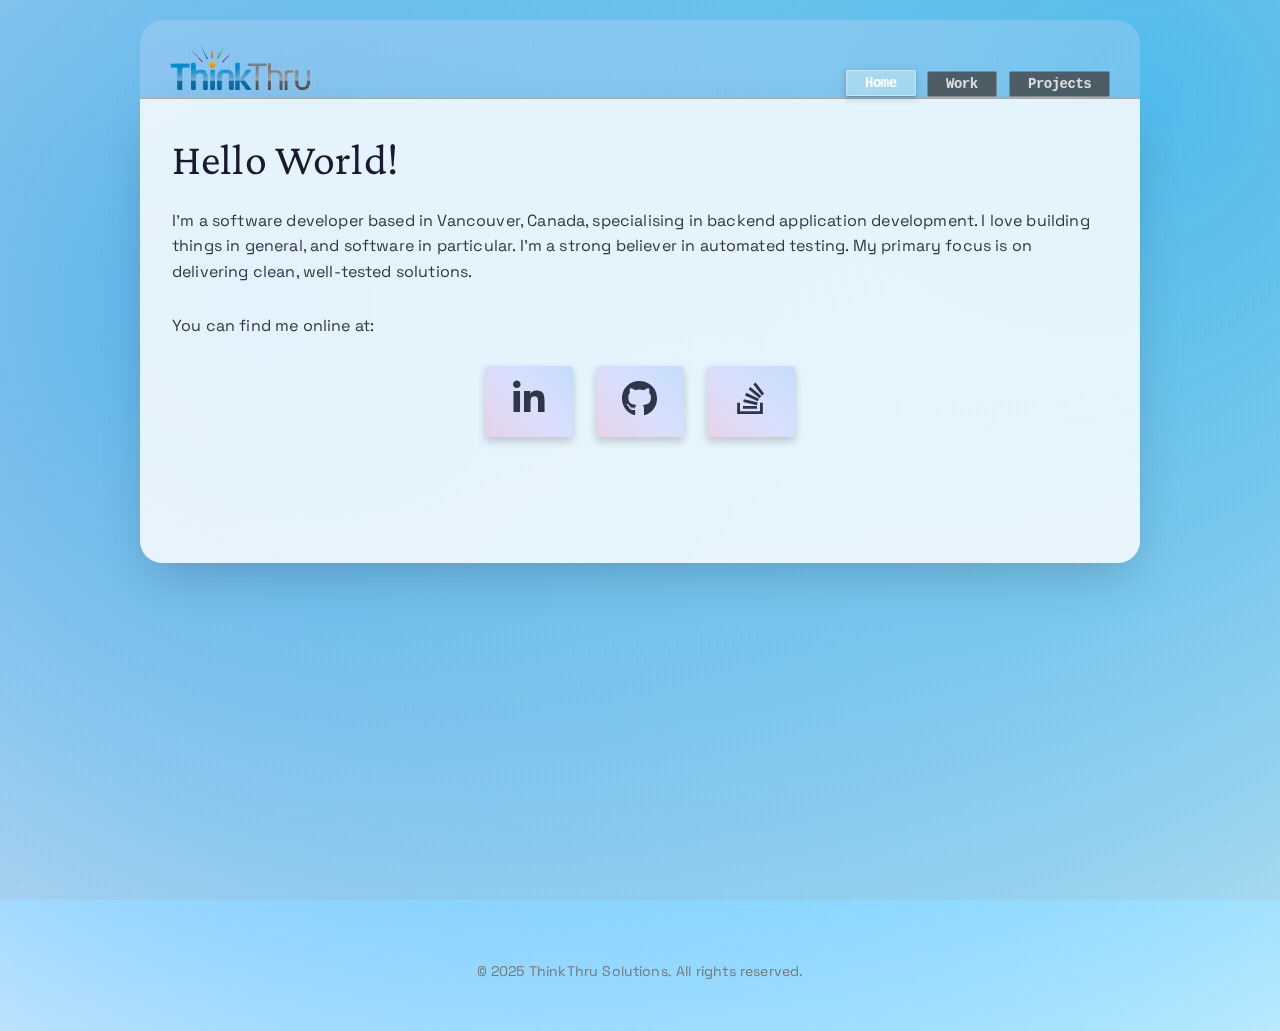
==== commit d0467d5e: "Updated the site to a new look" ====
--- a/docs/index.html
+++ b/docs/index.html
@@ -1,102 +1,125 @@
 <!DOCTYPE HTML>
-<html>
-<!-- html5up.net | @ajlkn | License: CCA 3.0 -->
+<html lang="en">
 <head>
     <title>ThinkThru Solutions</title>
     <meta charset="utf-8"/>
     <meta name="viewport" content="width=device-width, initial-scale=1, user-scalable=no"/>
     <link rel="stylesheet" href="assets/css/main.css"/>
-    <noscript>
-        <link rel="stylesheet" href="assets/css/noscript.css"/>
-    </noscript>
+    <link rel="preconnect" href="https://fonts.googleapis.com">
+    <link rel="preconnect" href="https://fonts.gstatic.com" crossorigin>
+    <link href="https://fonts.googleapis.com/css2?family=Space+Grotesk:wght@400;500;600&family=Crimson+Pro:ital,wght@0,200..900;1,200..900&display=swap"
+          rel="stylesheet">
+    <link rel="stylesheet" href="https://cdnjs.cloudflare.com/ajax/libs/font-awesome/6.4.2/css/all.min.css"/>
+    <script src="https://cdnjs.cloudflare.com/ajax/libs/jquery/3.6.0/jquery.min.js"></script>
 </head>
-<body class="is-preload">
+<body>
 
-<div id="wrapper">
-    <nav id="nav">
-        <a href="#" class="icon solid fa-home"><span>Home</span></a>
-        <a href="#work" class="icon solid fa-laptop-code"><span>Work</span></a>
-        <a href="https://github.com/armandino" target="_blank" class="icon brands fa-github"><span>Github</span></a>
-        <a href="https://stackoverflow.com/users/45112/armandino" target="_blank" class="icon brands fa-stack-overflow"><span>StackOverflow</span></a>
-        <a href="https://www.linkedin.com/in/armandino" target="_blank"
-           class="icon brands fa-linkedin"><span>LinkedIn</span></a>
-        <a href="mailto:info+website@thinkthru.ca" class="icon solid fa-envelope"><span>Contact</span></a>
-    </nav>
+<div id="root">
+    <div class="container">
+        <header class="header">
+            <div class="logo">
+                <a href="/index.html"> <img src="img/thinkthru-logo-sm.png" alt="ThinkThru logo"> </a>
+            </div>
+            <button class="hamburger-menu" aria-label="Toggle menu">
+                <i class="fas fa-bars"></i>
+            </button>
+            <nav class="nav">
+                <button class="nav-item active" data-page="home">Home</button>
+                <button class="nav-item" data-page="work">Work</button>
+                <button class="nav-item" data-page="projects">Projects</button>
+            </nav>
+            <div class="menu-overlay"></div>
+        </header>
+        <main class="content">
+            <h1>Welcome</h1>
+            <p>Select a tab to load different content.</p>
+        </main>
+        <div class="loading">Loading...</div>
+    </div>
+</div>
 
-    <div id="main">
-        <article id="home" class="panel intro">
-            <header>
-                <img src="img/thinkthru-logo.png" alt="ThinkThru Solutions"/>
-                <p>Custom software development services</p>
-            </header>
-            <a href="#work" class="jumplink pic">
-                <span class="arrow icon solid fa-chevron-right"><span>Next</span></span>
-                <img src="img/arman.jpg" alt="Arman Sharif"/>
-            </a>
-        </article>
+<script src="assets/js/main.js"></script>
+<script>
+    function loadPage(page) {
+        $('.loading').fadeOut(200, () => {
+            $('.content').load(`${page}.html`).fadeIn(200);
+        });
+    }
 
-        <article id="work" class="panel">
-            <header>
-                <h2>Hello World!</h2>
-            </header>
-            <p>
-                I'm a software developer based in Vancouver, Canada,
-                specialising in backend application development.
-                I love building software and solving problems.
-                My primary focus is on delivering clean, well-tested solutions.
-                I'm a strong believer in automated testing.
-                In my free time, I enjoy contributing to open source.
-                I am the author of <a href="https://www.instancio.org">Instancio</a>,
-                a library for automating data setup in tests.
+    $(document).ready(function () {
+        const bgGradient = new RadialGradient(
+            new Gradient('00f2fe', 'b366ff'),
+            new Gradient('4facfe', 'eebbff'),
+            (c1, c2) => {
+                document.body.style.background =
+                    `radial-gradient(circle at 90% 10%, ${c1}, transparent),radial-gradient(circle at 20% 30%, ${c2}, transparent)`;
 
-                I'm always open to chat about work.
-                If you'd like to discuss a potential project, feel free to get in touch.
-            </p>
-            <p>Arman Sharif</p>
-            <header>
-                <h2>Past clients</h2>
-            </header>
-            <section>
-                <div class="row">
-                    <div class="col-4 col-6-medium col-12-small">
-                        <img src="img/clients/ubc.png" width="150" alt="The University of British Columbia">
-                    </div>
-                    <div class="col-4 col-6-medium col-12-small">
-                        <img src="img/clients/lululemon.png" width="150" alt="Lululemon Athletica">
-                    </div>
-                    <div class="col-4 col-6-medium col-12-small">
-                        <img src="img/clients/progressa.png" width="150" alt="Progressa">
-                    </div>
-                    <div class="col-4 col-6-medium col-12-small">
-                        <img src="img/clients/optimus.png" width="150" alt="Optimus Information">
-                    </div>
-                    <div class="col-4 col-6-medium col-12-small">
-                        <img src="img/clients/bcaa.png" width="150" alt="BCAA">
-                    </div>
-                    <div class="col-4 col-6-medium col-12-small">
-                        <img src="img/clients/elastic-path.png" width="150" alt="Elastic Path">
-                    </div>
-                    <div class="col-4 col-6-medium col-12-small">
-                        <img src="img/clients/central1.png" width="150" alt="Central 1 Credit Union">
-                    </div>
-                    <div class="col-4 col-6-medium col-12-small">
-                        <img src="img/clients/2paths.jpg" width="100" alt="2Paths">
-                    </div>
-                    <div class="col-4 col-6-medium col-12-small">
-                        <img src="img/clients/fujitsu.png" width="150" alt="Fujitsu">
-                    </div>
-                </div>
-            </section>
-        </article>
+                // $('.nav-item').css("background-color", c1);
+                // $('.nav-item.active').css("background-color", c2);
+            });
 
-        <div id="footer">
-            <ul class="copyright">
-                <li>&#169; 2023 ThinkThru Solutions Inc.</li>
-            </ul>
-        </div>
-    </div>
-    <script src="assets/js/jquery.min.js"></script>
-    <script src="assets/js/breakpoints.min.js"></script>
-    <script src="assets/js/main.js"></script>
+        bgGradient.updateBackground();
+        setInterval(bgGradient.updateBackground, 100);
+        loadPage('home');
+
+        $('.nav-item').click(function () {
+            const page = $(this).data('page');
+
+            // Update active state
+            $('.nav-item').removeClass('active');
+            $(this).addClass('active');
+
+            // Show loading
+            $('.content').fadeOut(200);
+            $('.loading').fadeIn(200);
+
+            loadPage(page);
+        });
+    });
+
+    $(document).on('mouseenter mouseleave', '.icon', function (event) {
+        const text = event.type === 'mouseenter' ? $(this).attr('aria-label') : '';
+        $('#at-social').text(text);
+    });
+
+    const hamburgerBreakPoint = 680;
+
+    document.addEventListener('DOMContentLoaded', function () {
+        const hamburger = document.querySelector('.hamburger-menu');
+        const nav = document.querySelector('.nav');
+        const overlay = document.querySelector('.menu-overlay');
+        const navItems = document.querySelectorAll('.nav-item');
+
+        function toggleMenu() {
+            nav.classList.toggle('active');
+            overlay.classList.toggle('active');
+
+            // Toggle hamburger icon
+            const icon = hamburger.querySelector('i');
+            icon.classList.toggle('fa-bars');
+            icon.classList.toggle('fa-times');
+        }
+
+        hamburger.addEventListener('click', toggleMenu);
+        overlay.addEventListener('click', toggleMenu);
+
+        // Close menu when clicking a nav item
+        navItems.forEach(item => {
+            item.addEventListener('click', () => {
+                if (window.innerWidth <= hamburgerBreakPoint) {
+                    toggleMenu();
+                }
+            });
+        });
+
+        window.addEventListener('resize', () => {
+            if (window.innerWidth > hamburgerBreakPoint && nav.classList.contains('active')) {
+                toggleMenu();
+            }
+        });
+    });
+</script>
+
+<footer><p>&copy; 2025 ThinkThru Solutions. All rights reserved.</p></footer>
 </body>
 </html>--- a/docs/assets/css/main.css
+++ b/docs/assets/css/main.css
@@ -1,2185 +1,602 @@
-/* html5up.net | @ajlkn | License: CCA 3.0 */
-
-@import url("https://fonts.googleapis.com/css?family=Source+Sans+Pro:300,400,300italic,400italic");
-@import url("fontawesome-all.min.css");
-
-html, body, div, span, applet, object,
-iframe, h1, h2, h3, h4, h5, h6, p, blockquote,
-pre, a, abbr, acronym, address, big, cite,
-code, del, dfn, em, img, ins, kbd, q, s, samp,
-small, strike, strong, sub, sup, tt, var, b,
-u, i, center, dl, dt, dd, ol, ul, li, fieldset,
-form, label, legend, table, caption, tbody,
-tfoot, thead, tr, th, td, article, aside,
-canvas, details, embed, figure, figcaption,
-footer, header, hgroup, menu, nav, output, ruby,
-section, summary, time, mark, audio, video {
-	margin: 0;
-	padding: 0;
-	border: 0;
-	font-size: 100%;
-	font: inherit;
-	vertical-align: baseline;}
-
-article, aside, details, figcaption, figure,
-footer, header, hgroup, menu, nav, section {
-	display: block;}
+*, *::before, *::after {
+    margin: 0;
+    padding: 0;
+}
+
+html, body {
+    margin: 0;
+    min-height: 100vh;
+    position: relative;
+    background-attachment: fixed;
+}
 
 body {
-	line-height: 1;
-}
-
-ol, ul {
-	list-style: none;
-}
-
-blockquote, q {
-	quotes: none;
-}
-
-	blockquote:before, blockquote:after, q:before, q:after {
-		content: '';
-		content: none;
-	}
-
-table {
-	border-collapse: collapse;
-	border-spacing: 0;
-}
-
-body {
-	-webkit-text-size-adjust: none;
-}
-
-mark {
-	background-color: transparent;
-	color: inherit;
-}
-
-input::-moz-focus-inner {
-	border: 0;
-	padding: 0;
-}
-
-input, select, textarea {
-	-moz-appearance: none;
-	-webkit-appearance: none;
-	-ms-appearance: none;
-	appearance: none;
-}
-
-/* Row */
-
-	.row {
-		display: flex;
-		flex-wrap: wrap;
-		box-sizing: border-box;
-		align-items: stretch;
-	}
-
-		.row > * {
-			box-sizing: border-box;
-		}
-
-		.row.gtr-uniform > * > :last-child {
-			margin-bottom: 0;
-		}
-
-		.row.aln-left {
-			justify-content: flex-start;
-		}
-
-		.row.aln-center {
-			justify-content: center;
-		}
-
-		.row.aln-right {
-			justify-content: flex-end;
-		}
-
-		.row.aln-top {
-			align-items: flex-start;
-		}
-
-		.row.aln-middle {
-			align-items: center;
-		}
-
-		.row.aln-bottom {
-			align-items: flex-end;
-		}
-
-		.row > .imp {
-			order: -1;
-		}
-
-		.row > .col-1 {
-			width: 8.33333%;
-		}
-
-		.row > .off-1 {
-			margin-left: 8.33333%;
-		}
-
-		.row > .col-2 {
-			width: 16.66667%;
-		}
-
-		.row > .off-2 {
-			margin-left: 16.66667%;
-		}
-
-		.row > .col-3 {
-			width: 25%;
-		}
-
-		.row > .off-3 {
-			margin-left: 25%;
-		}
-
-		.row > .col-4 {
-			width: 33.33333%;
-		}
-
-		.row > .off-4 {
-			margin-left: 33.33333%;
-		}
-
-		.row > .col-5 {
-			width: 41.66667%;
-		}
-
-		.row > .off-5 {
-			margin-left: 41.66667%;
-		}
-
-		.row > .col-6 {
-			width: 50%;
-		}
-
-		.row > .off-6 {
-			margin-left: 50%;
-		}
-
-		.row > .col-7 {
-			width: 58.33333%;
-		}
-
-		.row > .off-7 {
-			margin-left: 58.33333%;
-		}
-
-		.row > .col-8 {
-			width: 66.66667%;
-		}
-
-		.row > .off-8 {
-			margin-left: 66.66667%;
-		}
-
-		.row > .col-9 {
-			width: 75%;
-		}
-
-		.row > .off-9 {
-			margin-left: 75%;
-		}
-
-		.row > .col-10 {
-			width: 83.33333%;
-		}
-
-		.row > .off-10 {
-			margin-left: 83.33333%;
-		}
-
-		.row > .col-11 {
-			width: 91.66667%;
-		}
-
-		.row > .off-11 {
-			margin-left: 91.66667%;
-		}
-
-		.row > .col-12 {
-			width: 100%;
-		}
-
-		.row > .off-12 {
-			margin-left: 100%;
-		}
-
-		.row.gtr-0 {
-			margin-top: 0em;
-			margin-left: 0em;
-		}
-
-			.row.gtr-0 > * {
-				padding: 0em 0 0 0em;
-			}
-
-			.row.gtr-0.gtr-uniform {
-				margin-top: 0em;
-			}
-
-				.row.gtr-0.gtr-uniform > * {
-					padding-top: 0em;
-				}
-
-		.row.gtr-25 {
-			margin-top: -0.3125em;
-			margin-left: -0.3125em;
-		}
-
-			.row.gtr-25 > * {
-				padding: 0.3125em 0 0 0.3125em;
-			}
-
-			.row.gtr-25.gtr-uniform {
-				margin-top: -0.3125em;
-			}
-
-				.row.gtr-25.gtr-uniform > * {
-					padding-top: 0.3125em;
-				}
-
-		.row.gtr-50 {
-			margin-top: -0.625em;
-			margin-left: -0.625em;
-		}
-
-			.row.gtr-50 > * {
-				padding: 0.625em 0 0 0.625em;
-			}
-
-			.row.gtr-50.gtr-uniform {
-				margin-top: -0.625em;
-			}
-
-				.row.gtr-50.gtr-uniform > * {
-					padding-top: 0.625em;
-				}
-
-		.row {
-			margin-top: -1.25em;
-			margin-left: -1.25em;
-		}
-
-			.row > * {
-				padding: 1.25em 0 0 1.25em;
-			}
-
-			.row.gtr-uniform {
-				margin-top: -1.25em;
-			}
-
-				.row.gtr-uniform > * {
-					padding-top: 1.25em;
-				}
-
-		.row.gtr-150 {
-			margin-top: -1.875em;
-			margin-left: -1.875em;
-		}
-
-			.row.gtr-150 > * {
-				padding: 1.875em 0 0 1.875em;
-			}
-
-			.row.gtr-150.gtr-uniform {
-				margin-top: -1.875em;
-			}
-
-				.row.gtr-150.gtr-uniform > * {
-					padding-top: 1.875em;
-				}
-
-		.row.gtr-200 {
-			margin-top: -2.5em;
-			margin-left: -2.5em;
-		}
-
-			.row.gtr-200 > * {
-				padding: 2.5em 0 0 2.5em;
-			}
-
-			.row.gtr-200.gtr-uniform {
-				margin-top: -2.5em;
-			}
-
-				.row.gtr-200.gtr-uniform > * {
-					padding-top: 2.5em;
-				}
-
-		@media screen and (max-width: 1680px) {
-
-			.row {
-				display: flex;
-				flex-wrap: wrap;
-				box-sizing: border-box;
-				align-items: stretch;
-			}
-
-				.row > * {
-					box-sizing: border-box;
-				}
-
-				.row.gtr-uniform > * > :last-child {
-					margin-bottom: 0;
-				}
-
-				.row.aln-left {
-					justify-content: flex-start;
-				}
-
-				.row.aln-center {
-					justify-content: center;
-				}
-
-				.row.aln-right {
-					justify-content: flex-end;
-				}
-
-				.row.aln-top {
-					align-items: flex-start;
-				}
-
-				.row.aln-middle {
-					align-items: center;
-				}
-
-				.row.aln-bottom {
-					align-items: flex-end;
-				}
-
-				.row > .imp-xlarge {
-					order: -1;
-				}
-
-				.row > .col-1-xlarge {
-					width: 8.33333%;
-				}
-
-				.row > .off-1-xlarge {
-					margin-left: 8.33333%;
-				}
-
-				.row > .col-2-xlarge {
-					width: 16.66667%;
-				}
-
-				.row > .off-2-xlarge {
-					margin-left: 16.66667%;
-				}
-
-				.row > .col-3-xlarge {
-					width: 25%;
-				}
-
-				.row > .off-3-xlarge {
-					margin-left: 25%;
-				}
-
-				.row > .col-4-xlarge {
-					width: 33.33333%;
-				}
-
-				.row > .off-4-xlarge {
-					margin-left: 33.33333%;
-				}
-
-				.row > .col-5-xlarge {
-					width: 41.66667%;
-				}
-
-				.row > .off-5-xlarge {
-					margin-left: 41.66667%;
-				}
-
-				.row > .col-6-xlarge {
-					width: 50%;
-				}
-
-				.row > .off-6-xlarge {
-					margin-left: 50%;
-				}
-
-				.row > .col-7-xlarge {
-					width: 58.33333%;
-				}
-
-				.row > .off-7-xlarge {
-					margin-left: 58.33333%;
-				}
-
-				.row > .col-8-xlarge {
-					width: 66.66667%;
-				}
-
-				.row > .off-8-xlarge {
-					margin-left: 66.66667%;
-				}
-
-				.row > .col-9-xlarge {
-					width: 75%;
-				}
-
-				.row > .off-9-xlarge {
-					margin-left: 75%;
-				}
-
-				.row > .col-10-xlarge {
-					width: 83.33333%;
-				}
-
-				.row > .off-10-xlarge {
-					margin-left: 83.33333%;
-				}
-
-				.row > .col-11-xlarge {
-					width: 91.66667%;
-				}
-
-				.row > .off-11-xlarge {
-					margin-left: 91.66667%;
-				}
-
-				.row > .col-12-xlarge {
-					width: 100%;
-				}
-
-				.row > .off-12-xlarge {
-					margin-left: 100%;
-				}
-
-				.row.gtr-0 {
-					margin-top: 0em;
-					margin-left: 0em;
-				}
-
-					.row.gtr-0 > * {
-						padding: 0em 0 0 0em;
-					}
-
-					.row.gtr-0.gtr-uniform {
-						margin-top: 0em;
-					}
-
-						.row.gtr-0.gtr-uniform > * {
-							padding-top: 0em;
-						}
-
-				.row.gtr-25 {
-					margin-top: -0.3125em;
-					margin-left: -0.3125em;
-				}
-
-					.row.gtr-25 > * {
-						padding: 0.3125em 0 0 0.3125em;
-					}
-
-					.row.gtr-25.gtr-uniform {
-						margin-top: -0.3125em;
-					}
-
-						.row.gtr-25.gtr-uniform > * {
-							padding-top: 0.3125em;
-						}
-
-				.row.gtr-50 {
-					margin-top: -0.625em;
-					margin-left: -0.625em;
-				}
-
-					.row.gtr-50 > * {
-						padding: 0.625em 0 0 0.625em;
-					}
-
-					.row.gtr-50.gtr-uniform {
-						margin-top: -0.625em;
-					}
-
-						.row.gtr-50.gtr-uniform > * {
-							padding-top: 0.625em;
-						}
-
-				.row {
-					margin-top: -1.25em;
-					margin-left: -1.25em;
-				}
-
-					.row > * {
-						padding: 1.25em 0 0 1.25em;
-					}
-
-					.row.gtr-uniform {
-						margin-top: -1.25em;
-					}
-
-						.row.gtr-uniform > * {
-							padding-top: 1.25em;
-						}
-
-				.row.gtr-150 {
-					margin-top: -1.875em;
-					margin-left: -1.875em;
-				}
-
-					.row.gtr-150 > * {
-						padding: 1.875em 0 0 1.875em;
-					}
-
-					.row.gtr-150.gtr-uniform {
-						margin-top: -1.875em;
-					}
-
-						.row.gtr-150.gtr-uniform > * {
-							padding-top: 1.875em;
-						}
-
-				.row.gtr-200 {
-					margin-top: -2.5em;
-					margin-left: -2.5em;
-				}
-
-					.row.gtr-200 > * {
-						padding: 2.5em 0 0 2.5em;
-					}
-
-					.row.gtr-200.gtr-uniform {
-						margin-top: -2.5em;
-					}
-
-						.row.gtr-200.gtr-uniform > * {
-							padding-top: 2.5em;
-						}
-
-		}
-
-		@media screen and (max-width: 1280px) {
-
-			.row {
-				display: flex;
-				flex-wrap: wrap;
-				box-sizing: border-box;
-				align-items: stretch;
-			}
-
-				.row > * {
-					box-sizing: border-box;
-				}
-
-				.row.gtr-uniform > * > :last-child {
-					margin-bottom: 0;
-				}
-
-				.row.aln-left {
-					justify-content: flex-start;
-				}
-
-				.row.aln-center {
-					justify-content: center;
-				}
-
-				.row.aln-right {
-					justify-content: flex-end;
-				}
-
-				.row.aln-top {
-					align-items: flex-start;
-				}
-
-				.row.aln-middle {
-					align-items: center;
-				}
-
-				.row.aln-bottom {
-					align-items: flex-end;
-				}
-
-				.row > .imp-large {
-					order: -1;
-				}
-
-				.row > .col-1-large {
-					width: 8.33333%;
-				}
-
-				.row > .off-1-large {
-					margin-left: 8.33333%;
-				}
-
-				.row > .col-2-large {
-					width: 16.66667%;
-				}
-
-				.row > .off-2-large {
-					margin-left: 16.66667%;
-				}
-
-				.row > .col-3-large {
-					width: 25%;
-				}
-
-				.row > .off-3-large {
-					margin-left: 25%;
-				}
-
-				.row > .col-4-large {
-					width: 33.33333%;
-				}
-
-				.row > .off-4-large {
-					margin-left: 33.33333%;
-				}
-
-				.row > .col-5-large {
-					width: 41.66667%;
-				}
-
-				.row > .off-5-large {
-					margin-left: 41.66667%;
-				}
-
-				.row > .col-6-large {
-					width: 50%;
-				}
-
-				.row > .off-6-large {
-					margin-left: 50%;
-				}
-
-				.row > .col-7-large {
-					width: 58.33333%;
-				}
-
-				.row > .off-7-large {
-					margin-left: 58.33333%;
-				}
-
-				.row > .col-8-large {
-					width: 66.66667%;
-				}
-
-				.row > .off-8-large {
-					margin-left: 66.66667%;
-				}
-
-				.row > .col-9-large {
-					width: 75%;
-				}
-
-				.row > .off-9-large {
-					margin-left: 75%;
-				}
-
-				.row > .col-10-large {
-					width: 83.33333%;
-				}
-
-				.row > .off-10-large {
-					margin-left: 83.33333%;
-				}
-
-				.row > .col-11-large {
-					width: 91.66667%;
-				}
-
-				.row > .off-11-large {
-					margin-left: 91.66667%;
-				}
-
-				.row > .col-12-large {
-					width: 100%;
-				}
-
-				.row > .off-12-large {
-					margin-left: 100%;
-				}
-
-				.row.gtr-0 {
-					margin-top: 0em;
-					margin-left: 0em;
-				}
-
-					.row.gtr-0 > * {
-						padding: 0em 0 0 0em;
-					}
-
-					.row.gtr-0.gtr-uniform {
-						margin-top: 0em;
-					}
-
-						.row.gtr-0.gtr-uniform > * {
-							padding-top: 0em;
-						}
-
-				.row.gtr-25 {
-					margin-top: -0.3125em;
-					margin-left: -0.3125em;
-				}
-
-					.row.gtr-25 > * {
-						padding: 0.3125em 0 0 0.3125em;
-					}
-
-					.row.gtr-25.gtr-uniform {
-						margin-top: -0.3125em;
-					}
-
-						.row.gtr-25.gtr-uniform > * {
-							padding-top: 0.3125em;
-						}
-
-				.row.gtr-50 {
-					margin-top: -0.625em;
-					margin-left: -0.625em;
-				}
-
-					.row.gtr-50 > * {
-						padding: 0.625em 0 0 0.625em;
-					}
-
-					.row.gtr-50.gtr-uniform {
-						margin-top: -0.625em;
-					}
-
-						.row.gtr-50.gtr-uniform > * {
-							padding-top: 0.625em;
-						}
-
-				.row {
-					margin-top: -1.25em;
-					margin-left: -1.25em;
-				}
-
-					.row > * {
-						padding: 1.25em 0 0 1.25em;
-					}
-
-					.row.gtr-uniform {
-						margin-top: -1.25em;
-					}
-
-						.row.gtr-uniform > * {
-							padding-top: 1.25em;
-						}
-
-				.row.gtr-150 {
-					margin-top: -1.875em;
-					margin-left: -1.875em;
-				}
-
-					.row.gtr-150 > * {
-						padding: 1.875em 0 0 1.875em;
-					}
-
-					.row.gtr-150.gtr-uniform {
-						margin-top: -1.875em;
-					}
-
-						.row.gtr-150.gtr-uniform > * {
-							padding-top: 1.875em;
-						}
-
-				.row.gtr-200 {
-					margin-top: -2.5em;
-					margin-left: -2.5em;
-				}
-
-					.row.gtr-200 > * {
-						padding: 2.5em 0 0 2.5em;
-					}
-
-					.row.gtr-200.gtr-uniform {
-						margin-top: -2.5em;
-					}
-
-						.row.gtr-200.gtr-uniform > * {
-							padding-top: 2.5em;
-						}
-
-		}
-
-		@media screen and (max-width: 980px) {
-
-			.row {
-				display: flex;
-				flex-wrap: wrap;
-				box-sizing: border-box;
-				align-items: stretch;
-			}
-
-				.row > * {
-					box-sizing: border-box;
-				}
-
-				.row.gtr-uniform > * > :last-child {
-					margin-bottom: 0;
-				}
-
-				.row.aln-left {
-					justify-content: flex-start;
-				}
-
-				.row.aln-center {
-					justify-content: center;
-				}
-
-				.row.aln-right {
-					justify-content: flex-end;
-				}
-
-				.row.aln-top {
-					align-items: flex-start;
-				}
-
-				.row.aln-middle {
-					align-items: center;
-				}
-
-				.row.aln-bottom {
-					align-items: flex-end;
-				}
-
-				.row > .imp-medium {
-					order: -1;
-				}
-
-				.row > .col-1-medium {
-					width: 8.33333%;
-				}
-
-				.row > .off-1-medium {
-					margin-left: 8.33333%;
-				}
-
-				.row > .col-2-medium {
-					width: 16.66667%;
-				}
-
-				.row > .off-2-medium {
-					margin-left: 16.66667%;
-				}
-
-				.row > .col-3-medium {
-					width: 25%;
-				}
-
-				.row > .off-3-medium {
-					margin-left: 25%;
-				}
-
-				.row > .col-4-medium {
-					width: 33.33333%;
-				}
-
-				.row > .off-4-medium {
-					margin-left: 33.33333%;
-				}
-
-				.row > .col-5-medium {
-					width: 41.66667%;
-				}
-
-				.row > .off-5-medium {
-					margin-left: 41.66667%;
-				}
-
-				.row > .col-6-medium {
-					width: 50%;
-				}
-
-				.row > .off-6-medium {
-					margin-left: 50%;
-				}
-
-				.row > .col-7-medium {
-					width: 58.33333%;
-				}
-
-				.row > .off-7-medium {
-					margin-left: 58.33333%;
-				}
-
-				.row > .col-8-medium {
-					width: 66.66667%;
-				}
-
-				.row > .off-8-medium {
-					margin-left: 66.66667%;
-				}
-
-				.row > .col-9-medium {
-					width: 75%;
-				}
-
-				.row > .off-9-medium {
-					margin-left: 75%;
-				}
-
-				.row > .col-10-medium {
-					width: 83.33333%;
-				}
-
-				.row > .off-10-medium {
-					margin-left: 83.33333%;
-				}
-
-				.row > .col-11-medium {
-					width: 91.66667%;
-				}
-
-				.row > .off-11-medium {
-					margin-left: 91.66667%;
-				}
-
-				.row > .col-12-medium {
-					width: 100%;
-				}
-
-				.row > .off-12-medium {
-					margin-left: 100%;
-				}
-
-				.row.gtr-0 {
-					margin-top: 0em;
-					margin-left: 0em;
-				}
-
-					.row.gtr-0 > * {
-						padding: 0em 0 0 0em;
-					}
-
-					.row.gtr-0.gtr-uniform {
-						margin-top: 0em;
-					}
-
-						.row.gtr-0.gtr-uniform > * {
-							padding-top: 0em;
-						}
-
-				.row.gtr-25 {
-					margin-top: -0.3125em;
-					margin-left: -0.3125em;
-				}
-
-					.row.gtr-25 > * {
-						padding: 0.3125em 0 0 0.3125em;
-					}
-
-					.row.gtr-25.gtr-uniform {
-						margin-top: -0.3125em;
-					}
-
-						.row.gtr-25.gtr-uniform > * {
-							padding-top: 0.3125em;
-						}
-
-				.row.gtr-50 {
-					margin-top: -0.625em;
-					margin-left: -0.625em;
-				}
-
-					.row.gtr-50 > * {
-						padding: 0.625em 0 0 0.625em;
-					}
-
-					.row.gtr-50.gtr-uniform {
-						margin-top: -0.625em;
-					}
-
-						.row.gtr-50.gtr-uniform > * {
-							padding-top: 0.625em;
-						}
-
-				.row {
-					margin-top: -1.25em;
-					margin-left: -1.25em;
-				}
-
-					.row > * {
-						padding: 1.25em 0 0 1.25em;
-					}
-
-					.row.gtr-uniform {
-						margin-top: -1.25em;
-					}
-
-						.row.gtr-uniform > * {
-							padding-top: 1.25em;
-						}
-
-				.row.gtr-150 {
-					margin-top: -1.875em;
-					margin-left: -1.875em;
-				}
-
-					.row.gtr-150 > * {
-						padding: 1.875em 0 0 1.875em;
-					}
-
-					.row.gtr-150.gtr-uniform {
-						margin-top: -1.875em;
-					}
-
-						.row.gtr-150.gtr-uniform > * {
-							padding-top: 1.875em;
-						}
-
-				.row.gtr-200 {
-					margin-top: -2.5em;
-					margin-left: -2.5em;
-				}
-
-					.row.gtr-200 > * {
-						padding: 2.5em 0 0 2.5em;
-					}
-
-					.row.gtr-200.gtr-uniform {
-						margin-top: -2.5em;
-					}
-
-						.row.gtr-200.gtr-uniform > * {
-							padding-top: 2.5em;
-						}
-
-		}
-
-		@media screen and (max-width: 736px) {
-
-			.row {
-				display: flex;
-				flex-wrap: wrap;
-				box-sizing: border-box;
-				align-items: stretch;
-			}
-
-				.row > * {
-					box-sizing: border-box;
-				}
-
-				.row.gtr-uniform > * > :last-child {
-					margin-bottom: 0;
-				}
-
-				.row.aln-left {
-					justify-content: flex-start;
-				}
-
-				.row.aln-center {
-					justify-content: center;
-				}
-
-				.row.aln-right {
-					justify-content: flex-end;
-				}
-
-				.row.aln-top {
-					align-items: flex-start;
-				}
-
-				.row.aln-middle {
-					align-items: center;
-				}
-
-				.row.aln-bottom {
-					align-items: flex-end;
-				}
-
-				.row > .imp-small {
-					order: -1;
-				}
-
-				.row > .col-1-small {
-					width: 8.33333%;
-				}
-
-				.row > .off-1-small {
-					margin-left: 8.33333%;
-				}
-
-				.row > .col-2-small {
-					width: 16.66667%;
-				}
-
-				.row > .off-2-small {
-					margin-left: 16.66667%;
-				}
-
-				.row > .col-3-small {
-					width: 25%;
-				}
-
-				.row > .off-3-small {
-					margin-left: 25%;
-				}
-
-				.row > .col-4-small {
-					width: 33.33333%;
-				}
-
-				.row > .off-4-small {
-					margin-left: 33.33333%;
-				}
-
-				.row > .col-5-small {
-					width: 41.66667%;
-				}
-
-				.row > .off-5-small {
-					margin-left: 41.66667%;
-				}
-
-				.row > .col-6-small {
-					width: 50%;
-				}
-
-				.row > .off-6-small {
-					margin-left: 50%;
-				}
-
-				.row > .col-7-small {
-					width: 58.33333%;
-				}
-
-				.row > .off-7-small {
-					margin-left: 58.33333%;
-				}
-
-				.row > .col-8-small {
-					width: 66.66667%;
-				}
-
-				.row > .off-8-small {
-					margin-left: 66.66667%;
-				}
-
-				.row > .col-9-small {
-					width: 75%;
-				}
-
-				.row > .off-9-small {
-					margin-left: 75%;
-				}
-
-				.row > .col-10-small {
-					width: 83.33333%;
-				}
-
-				.row > .off-10-small {
-					margin-left: 83.33333%;
-				}
-
-				.row > .col-11-small {
-					width: 91.66667%;
-				}
-
-				.row > .off-11-small {
-					margin-left: 91.66667%;
-				}
-
-				.row > .col-12-small {
-					width: 100%;
-				}
-
-				.row > .off-12-small {
-					margin-left: 100%;
-				}
-
-				.row.gtr-0 {
-					margin-top: 0em;
-					margin-left: 0em;
-				}
-
-					.row.gtr-0 > * {
-						padding: 0em 0 0 0em;
-					}
-
-					.row.gtr-0.gtr-uniform {
-						margin-top: 0em;
-					}
-
-						.row.gtr-0.gtr-uniform > * {
-							padding-top: 0em;
-						}
-
-				.row.gtr-25 {
-					margin-top: -0.3125em;
-					margin-left: -0.3125em;
-				}
-
-					.row.gtr-25 > * {
-						padding: 0.3125em 0 0 0.3125em;
-					}
-
-					.row.gtr-25.gtr-uniform {
-						margin-top: -0.3125em;
-					}
-
-						.row.gtr-25.gtr-uniform > * {
-							padding-top: 0.3125em;
-						}
-
-				.row.gtr-50 {
-					margin-top: -0.625em;
-					margin-left: -0.625em;
-				}
-
-					.row.gtr-50 > * {
-						padding: 0.625em 0 0 0.625em;
-					}
-
-					.row.gtr-50.gtr-uniform {
-						margin-top: -0.625em;
-					}
-
-						.row.gtr-50.gtr-uniform > * {
-							padding-top: 0.625em;
-						}
-
-				.row {
-					margin-top: -1.25em;
-					margin-left: -1.25em;
-				}
-
-					.row > * {
-						padding: 1.25em 0 0 1.25em;
-					}
-
-					.row.gtr-uniform {
-						margin-top: -1.25em;
-					}
-
-						.row.gtr-uniform > * {
-							padding-top: 1.25em;
-						}
-
-				.row.gtr-150 {
-					margin-top: -1.875em;
-					margin-left: -1.875em;
-				}
-
-					.row.gtr-150 > * {
-						padding: 1.875em 0 0 1.875em;
-					}
-
-					.row.gtr-150.gtr-uniform {
-						margin-top: -1.875em;
-					}
-
-						.row.gtr-150.gtr-uniform > * {
-							padding-top: 1.875em;
-						}
-
-				.row.gtr-200 {
-					margin-top: -2.5em;
-					margin-left: -2.5em;
-				}
-
-					.row.gtr-200 > * {
-						padding: 2.5em 0 0 2.5em;
-					}
-
-					.row.gtr-200.gtr-uniform {
-						margin-top: -2.5em;
-					}
-
-						.row.gtr-200.gtr-uniform > * {
-							padding-top: 2.5em;
-						}
-
-		}
-
-/* Basic */
-
-	html {
-		box-sizing: border-box;
-	}
-
-	*, *:before, *:after {
-		box-sizing: inherit;
-	}
-
-	body {
-		/* background-image: url("images/overlay.png"), url("images/bg.jpg"); */
-		background-color: #6d9ac1;
-		background-repeat: repeat, no-repeat;
-		background-size: auto, 100% 100%;
-		background-attachment: fixed;
-		overflow-y: scroll;
-	}
-
-		body.is-preload *, body.is-preload *:before, body.is-preload *:after {
-			-moz-animation: none !important;
-			-webkit-animation: none !important;
-			-ms-animation: none !important;
-			animation: none !important;
-			-moz-transition: none !important;
-			-webkit-transition: none !important;
-			-ms-transition: none !important;
-			transition: none !important;
-		}
-
-	body, input, textarea, select {
-		font-family: 'Source Sans Pro', sans-serif;
-		font-weight: 300;
-		color: #001;
-		font-size: 20pt;
-		line-height: 1.75em;
-	}
-
-		@media screen and (max-width: 1680px) {
-
-			body, input, textarea, select {
-				font-size: 15pt;
-			}
-
-		}
-
-		@media screen and (max-width: 1280px) {
-
-			body, input, textarea, select {
-				font-size: 14pt;
-			}
-
-		}
-
-		@media screen and (max-width: 736px) {
-
-			body, input, textarea, select {
-				font-size: 12pt;
-			}
-
-		}
-
-		@media screen and (max-width: 360px) {
-
-			body, input, textarea, select {
-				font-size: 11pt;
-			}
-
-		}
-
-	strong, b, h1, h2, h3, h4, h5, h6 {
-		font-weight: 400;
-		color: #363636;
-	}
-
-	h1 {
-		font-size: 2.4em;
-		letter-spacing: -0.015em;
-	}
-
-	h2 {
-		font-size: 1.8em;
-		letter-spacing: -0.015em;
-	}
-
-	h3, h4, h5, h6 {
-		font-size: 1.25em;
-		letter-spacing: -0.015em;
-	}
-
-	@media screen and (max-width: 736px) {
-
-		h1 {
-			font-size: 1.75em;
-		}
-
-		h2 {
-			font-size: 1.375em;
-		}
-
-		h3, h4, h5, h6 {
-			font-size: 1em;
-		}
-
-	}
-
-	blockquote {
-		border-left: solid 0.5em #ddd;
-		padding: 1em 0 1em 2em;
-		font-style: italic;
-	}
-
-	em, i {
-		font-style: italic;
-	}
-
-	hr {
-		border: 0;
-		border-top: solid 1px #ddd;
-		padding: 1.5em 0 0 0;
-		margin: 1.75em 0 0 0;
-	}
-
-	sub {
-		position: relative;
-		top: 0.5em;
-		font-size: 0.8em;
-	}
-
-	sup {
-		position: relative;
-		top: -0.5em;
-		font-size: 0.8em;
-	}
-
-	br.clear {
-		clear: both;
-	}
-
-	p, ul, ol, dl, table, blockquote, form {
-		margin-bottom: 2em;
-	}
-
-/* Table */
-
-	table {
-		width: 100%;
-	}
-
-		table.default tbody tr {
-			border-bottom: solid 1px #f4f4f4;
-		}
-
-		table.default td {
-			padding: 0.5em 1em 0.5em 1em;
-		}
-
-		table.default th {
-			text-align: left;
-			font-weight: 400;
-			padding: 0.5em 1em 0.5em 1em;
-		}
-
-		table.default thead {
-			border-bottom: solid 2px #f4f4f4;
-		}
-
-/* Form */
-
-	form label {
-		display: block;
-		font-weight: 400;
-		color: #363636;
-		margin: 0 0 1em 0;
-	}
-
-	form input[type="text"],
-	form input[type="email"],
-	form input[type="password"],
-	form select,
-	form textarea {
-		-webkit-appearance: none;
-		border: 0;
-		background: #f4f4f4;
-		padding: 0.75em;
-		width: 100%;
-		-moz-transition: background-color .25s ease-in-out;
-		-webkit-transition: background-color .25s ease-in-out;
-		-ms-transition: background-color .25s ease-in-out;
-		transition: background-color .25s ease-in-out;
-	}
-
-		form input[type="text"]:focus,
-		form input[type="email"]:focus,
-		form input[type="password"]:focus,
-		form select:focus,
-		form textarea:focus {
-			background: #f8f8f8;
-		}
-
-	form input[type="text"],
-	form input[type="email"],
-	form input[type="password"],
-	form select {
-		line-height: 1.35em;
-	}
-
-	form ::-webkit-input-placeholder {
-		color: #999;
-	}
-
-	form :-moz-placeholder {
-		color: #999;
-	}
-
-	form ::-moz-placeholder {
-		color: #999;
-	}
-
-	form :-ms-input-placeholder {
-		color: #999;
-	}
-
-/* Section/Article */
-
-	section, article {
-		margin-bottom: 3em;
-	}
-
-		section > :last-child, section:last-child, article > :last-child, article:last-child {
-			margin-bottom: 0;
-		}
-
-	header {
-		margin: 0 0 1.5em 0;
-	}
-
-		header > p {
-			margin: 0.5em 0 0 0;
-			color: #666;
-		}
-
-		@media screen and (max-width: 736px) {
-
-			header {
-				margin: 0 0 1em 0;
-			}
-
-		}
-
-/* Image */
-
-	.logo {
-
-	}
-
-	.image {
-		display: inline-block;
-	}
-
-		.image img {
-			display: block;
-			width: 100%;
-		}
-
-		.image.fit {
-			display: block;
-			width: 100%;
-		}
-
-		.image.featured {
-			display: block;
-			width: 100%;
-			margin: 0 0 2em 0;
-		}
-
-		.image.left {
-			float: left;
-			margin: 0 2em 2em 0;
-		}
-
-		.image.centered {
-			display: block;
-			margin: 0 0 2em 0;
-		}
-
-			.image.centered img {
-				margin: 0 auto;
-				width: auto;
-			}
-
-/* Button */
-
-	input[type="button"],
-	input[type="submit"],
-	input[type="reset"],
-	button,
-	.button {
-		-moz-transition: background-color .25s ease-in-out;
-		-webkit-transition: background-color .25s ease-in-out;
-		-ms-transition: background-color .25s ease-in-out;
-		transition: background-color .25s ease-in-out;
-		-webkit-appearance: none;
-		display: inline-block;
-		background-color: #222222;
-		color: #ffffff;
-		border: 0;
-		cursor: pointer;
-		outline: 0;
-		padding: 0.7em 1.5em 0.7em 1.5em;
-	}
-
-		input[type="button"]:hover,
-		input[type="submit"]:hover,
-		input[type="reset"]:hover,
-		button:hover,
-		.button:hover {
-			background-color: #333333;
-		}
-
-		input[type="button"]:active,
-		input[type="submit"]:active,
-		input[type="reset"]:active,
-		button:active,
-		.button:active {
-			background-color: #444444;
-		}
-
-		input[type="button"].alt,
-		input[type="submit"].alt,
-		input[type="reset"].alt,
-		button.alt,
-		.button.alt {
-			background-color: #777777;
-		}
-
-			input[type="button"].alt:hover,
-			input[type="submit"].alt:hover,
-			input[type="reset"].alt:hover,
-			button.alt:hover,
-			.button.alt:hover {
-				background-color: #888888;
-			}
-
-			input[type="button"].alt:active,
-			input[type="submit"].alt:active,
-			input[type="reset"].alt:active,
-			button.alt:active,
-			.button.alt:active {
-				background-color: #999999;
-			}
-
-		input[type="button"].small,
-		input[type="submit"].small,
-		input[type="reset"].small,
-		button.small,
-		.button.small {
-			font-size: 0.75em;
-		}
-
-		input[type="button"].large,
-		input[type="submit"].large,
-		input[type="reset"].large,
-		button.large,
-		.button.large {
-			font-size: 1.25em;
-			padding: 0.5em 1.25em 0.5em 1.25em;
-		}
-
-		input[type="button"].xlarge,
-		input[type="submit"].xlarge,
-		input[type="reset"].xlarge,
-		button.xlarge,
-		.button.xlarge {
-			font-size: 1.5em;
-			padding: 0.5em 1.25em 0.5em 1.25em;
-		}
-
-		@media screen and (max-width: 736px) {
-
-			input[type="button"],
-			input[type="submit"],
-			input[type="reset"],
-			button,
-			.button {
-				width: 100%;
-			}
-
-		}
-
-/* List */
-
-	ul {
-		list-style: disc;
-		padding-left: 1em;
-	}
-
-		ul li {
-			padding-left: 0.5em;
-		}
-
-	ol {
-		list-style: decimal;
-		padding-left: 1.25em;
-	}
-
-		ol li {
-			padding-left: 0.25em;
-		}
-
-/* Actions */
-
-	ul.actions {
-		list-style: none;
-		padding-left: 0;
-	}
-
-		ul.actions li {
-			display: inline-block;
-			padding-left: 0;
-			margin: 0 0 0 0.5em;
-		}
-
-			ul.actions li:first-child {
-				margin-left: 0;
-			}
-
-		@media screen and (max-width: 736px) {
-
-			ul.actions li {
-				display: block;
-				margin: 0.75em 0 0 0;
-			}
-
-				ul.actions li:first-child {
-					margin-top: 0;
-				}
-
-		}
-
-/* Icons */
-
-	.icon {
-		text-decoration: none;
-		position: relative;
-		text-decoration: none;
-	}
-
-		.icon:before {
-			-moz-osx-font-smoothing: grayscale;
-			-webkit-font-smoothing: antialiased;
-			display: inline-block;
-			font-style: normal;
-			font-variant: normal;
-			text-rendering: auto;
-			line-height: 1;
-			text-transform: none !important;
-			font-family: 'Font Awesome 5 Free';
-			font-weight: 400;
-		}
-
-		.icon.solid:before {
-			font-weight: 900;
-		}
-
-		.icon.brands:before {
-			font-family: 'Font Awesome 5 Brands';
-		}
-
-		.icon:before {
-			line-height: inherit;
-		}
-
-		.icon > .label {
-			display: none;
-		}
-
-/* Nav */
-
-	#nav {
-		text-align: center;
-		height: 4.25em;
-		cursor: default;
-	}
-
-		#nav a {
-			position: relative;
-			display: inline-block;
-			color: #ffffff;
-			width: 1em;
-			height: 1em;
-			line-height: 0.9em;
-			font-size: 2.5em;
-			margin: 0 0.25em 0 0.25em;
-			opacity: 0.35;
-			outline: 0;
-			-moz-transition: opacity .25s ease-in-out;
-			-webkit-transition: opacity .25s ease-in-out;
-			-ms-transition: opacity .25s ease-in-out;
-			transition: opacity .25s ease-in-out;
-		}
-
-			#nav a.icon:before {
-				padding-right: 0;
-			}
-
-			#nav a:before {
-				font-size: 0.8em;
-			}
-
-			#nav a:after {
-				content: '';
-				display: block;
-				position: absolute;
-				left: 50%;
-				bottom: -0.75em;
-				margin-left: -0.5em;
-				border-bottom: solid 0em #ffffff;
-				border-left: solid 0.5em transparent;
-				border-right: solid 0.5em transparent;
-				-moz-transition: border-bottom-width .25s ease-in-out;
-				-webkit-transition: border-bottom-width .25s ease-in-out;
-				-ms-transition: border-bottom-width .25s ease-in-out;
-				transition: border-bottom-width .25s ease-in-out;
-			}
-
-			#nav a span {
-				display: block;
-				position: absolute;
-				background: #222222;
-				color: #ffffff;
-				top: -2.75em;
-				font-size: 0.3em;
-				height: 2.25em;
-				line-height: 2.25em;
-				left: 50%;
-				opacity: 0;
-				-moz-transition: opacity .25s ease-in-out;
-				-webkit-transition: opacity .25s ease-in-out;
-				-ms-transition: opacity .25s ease-in-out;
-				transition: opacity .25s ease-in-out;
-				width: 5.5em;
-				margin-left: -2.75em;
-			}
-
-				#nav a span:after {
-					content: '';
-					display: block;
-					position: absolute;
-					bottom: -0.4em;
-					left: 50%;
-					margin-left: -0.6em;
-					border-top: solid 0.6em #222222;
-					border-left: solid 0.6em transparent;
-					border-right: solid 0.6em transparent;
-				}
-
-			#nav a:hover {
-				opacity: 1.0;
-			}
-
-				#nav a:hover span {
-					opacity: 1.0;
-				}
-
-			#nav a.active {
-				opacity: 1.0;
-			}
-
-				#nav a.active:after {
-					border-bottom-width: 0.5em;
-				}
-
-		@media screen and (max-width: 980px) {
-
-			#nav a span {
-				display: none;
-			}
-
-		}
-
-/* Wrapper */
-
-	#wrapper {
-		width: 45em;
-		margin: 0 auto;
-		min-height: 100vh;
-		max-width: 100%;
-		padding: 4em 0;
-		display: -moz-flex;
-		display: -webkit-flex;
-		display: -ms-flex;
-		display: flex;
-		-moz-flex-direction: column;
-		-webkit-flex-direction: column;
-		-ms-flex-direction: column;
-		flex-direction: column;
-		-moz-align-items: center;
-		-webkit-align-items: center;
-		-ms-align-items: center;
-		align-items: center;
-		-moz-justify-content: center;
-		-webkit-justify-content: center;
-		-ms-justify-content: center;
-		justify-content: center;
-		-moz-transition: opacity 1s ease-in-out;
-		-webkit-transition: opacity 1s ease-in-out;
-		-ms-transition: opacity 1s ease-in-out;
-		transition: opacity 1s ease-in-out;
-	}
-
-		body.is-preload #wrapper {
-			opacity: 0;
-		}
-
-		@media screen and (max-width: 1280px) {
-
-			#wrapper {
-				padding: 3em 0;
-				max-width: calc(100% - 6em);
-			}
-
-		}
-
-		@media screen and (max-width: 980px) {
-
-			#wrapper {
-				padding: 1.5em 0;
-				max-width: calc(100% - 8em);
-			}
-
-		}
-
-		@media screen and (max-width: 736px) {
-
-			#wrapper {
-				padding: 1em 0;
-				max-width: calc(100% - 2em);
-			}
-
-		}
-
-		@media screen and (max-width: 360px) {
-
-			#wrapper {
-				padding: 1em 0;
-				max-width: 100%;
-			}
-
-		}
-
-/* Main */
-
-	#main {
-		position: relative;
-		overflow: hidden;
-		width: 100%;
-		background: #ffffff;
-		box-shadow: 0px 1px 0px 0px rgba(0, 0, 0, 0.25);
-		-moz-transition: min-height 0.5s ease-in-out, max-height 0.5s ease-in-out;
-		-webkit-transition: min-height 0.5s ease-in-out, max-height 0.5s ease-in-out;
-		-ms-transition: min-height 0.5s ease-in-out, max-height 0.5s ease-in-out;
-		transition: min-height 0.5s ease-in-out, max-height 0.5s ease-in-out;
-	}
-
-		#main > .panel {
-			-moz-transition: opacity 0.25s ease-in-out;
-			-webkit-transition: opacity 0.25s ease-in-out;
-			-ms-transition: opacity 0.25s ease-in-out;
-			transition: opacity 0.25s ease-in-out;
-			margin-bottom: 0;
-			position: relative;
-			padding: 3.5em 2.5em 2.5em 2.5em;
-			width: 100%;
-		}
-
-			#main > .panel.inactive {
-				opacity: 0;
-			}
-
-			@media screen and (max-width: 736px) {
-
-				#main > .panel {
-					padding: 2em 1.5em 1.5em 1.5em;
-				}
-
-			}
-
-			#main > .panel.intro {
-				padding: 0;
-				height: 20em;
-				display: -moz-flex;
-				display: -webkit-flex;
-				display: -ms-flex;
-				display: flex;
-				-moz-flex-direction: row;
-				-webkit-flex-direction: row;
-				-ms-flex-direction: row;
-				flex-direction: row;
-				-moz-align-items: center;
-				-webkit-align-items: center;
-				-ms-align-items: center;
-				align-items: center;
-			}
-
-				#main > .panel.intro .pic {
-					text-decoration: none;
-					position: relative;
-					-moz-flex-grow: 0;
-					-webkit-flex-grow: 0;
-					-ms-flex-grow: 0;
-					flex-grow: 0;
-					-moz-flex-shrink: 0;
-					-webkit-flex-shrink: 0;
-					-ms-flex-shrink: 0;
-					flex-shrink: 0;
-					width: 17em;
-					height: 100%;
-				}
-
-					#main > .panel.intro .pic:before {
-						content: '';
-						position: absolute;
-						top: 0;
-						left: 0;
-						background: url("images/overlay.png");
-						width: 100%;
-						height: 100%;
-						z-index: 1;
-					}
-
-					#main > .panel.intro .pic img {
-						position: relative;
-						display: block;
-						position: absolute;
-						top: 0;
-						left: 0;
-						width: 100%;
-						height: 100%;
-						-moz-object-fit: cover;
-						-webkit-object-fit: cover;
-						-ms-object-fit: cover;
-						object-fit: cover;
-						-moz-object-position: center;
-						-webkit-object-position: center;
-						-ms-object-position: center;
-						object-position: center;
-					}
-
-					#main > .panel.intro .pic .arrow {
-						display: block;
-						position: absolute;
-						right: 0;
-						top: 50%;
-						margin-top: -1.375em;
-						width: 2.75em;
-						height: 2.75em;
-						background: #000;
-						background: rgba(0, 0, 0, 0.75);
-						color: #ffffff;
-						text-align: center;
-						line-height: 2.75em;
-						font-size: 1.5em;
-						z-index: 1;
-						-moz-transition: width .15s ease-in-out, padding-right .15s ease-in-out;
-						-webkit-transition: width .15s ease-in-out, padding-right .15s ease-in-out;
-						-ms-transition: width .15s ease-in-out, padding-right .15s ease-in-out;
-						transition: width .15s ease-in-out, padding-right .15s ease-in-out;
-					}
-
-						#main > .panel.intro .pic .arrow:before {
-							position: relative;
-							padding-right: 0;
-							top: 0.125em;
-						}
-
-						#main > .panel.intro .pic .arrow span {
-							display: block;
-							text-indent: -9999px;
-						}
-
-					#main > .panel.intro .pic:hover .arrow {
-						width: 3em;
-						padding-right: 0.25em;
-					}
-
-				#main > .panel.intro header {
-					-moz-flex-grow: 1;
-					-webkit-flex-grow: 1;
-					-ms-flex-grow: 1;
-					flex-grow: 1;
-					-moz-flex-shrink: 1;
-					-webkit-flex-shrink: 1;
-					-ms-flex-shrink: 1;
-					flex-shrink: 1;
-					padding: 3.5em 2.5em;
-					margin-bottom: 0;
-					width: 100%;
-				}
-
-					#main > .panel.intro header h1 {
-						line-height: 1.25em;
-						margin-bottom: 0;
-					}
-
-					#main > .panel.intro header p {
-						letter-spacing: -0.015em;
-						font-size: 1.25em;
-						margin: 0.25em 0 0 0;
-					}
-
-				@media screen and (max-width: 980px) {
-
-					#main > .panel.intro {
-						-moz-flex-direction: column;
-						-webkit-flex-direction: column;
-						-ms-flex-direction: column;
-						flex-direction: column;
-						height: auto;
-					}
-
-						#main > .panel.intro .pic {
-							height: 25em;
-							width: 100%;
-						}
-
-						#main > .panel.intro header {
-							padding: 4em;
-							text-align: center;
-						}
-
-				}
-
-				@media screen and (max-width: 736px) {
-
-					#main > .panel.intro .pic {
-						height: 20em;
-					}
-
-					#main > .panel.intro header {
-						padding: 2.75em 2em 2.5em 2em;
-					}
-
-						#main > .panel.intro header p {
-							font-size: 1em;
-							margin: 0.25em 0 0 0;
-						}
-
-				}
-
-/* Footer */
-
-	#footer {
-		color: rgba(255, 255, 255, 0.45);
-		text-align: center;
-		padding: 2em 0 0 0;
-		font-size: 0.7em;
-	}
-
-		#footer a {
-			color: #ddd;
-			color: rgba(255, 255, 255, 0.45);
-		}
-
-
-		#footer .copyright {
-			list-style: none;
-			padding-left: 0;
-		}
-
-			#footer .copyright li {
-				display: inline-block;
-				padding-left: 1em;
-				margin-left: 1em;
-				border-left: solid 1px rgba(255, 255, 255, 0.25);
-				line-height: 1;
-			}
-
-				#footer .copyright li:first-child {
-					padding-left: 0;
-					margin-left: 0;
-					border-left: 0;
-				}
-
-		@media screen and (max-width: 736px) {
-
-			#footer .copyright li {
-				padding-left: 0.5em;
-				margin-left: 0.5em;
-			}
-
-		}+    padding: 20px;
+    min-height: 100vh;
+    box-sizing: border-box;
+    font-family: 'Space Grotesk', system-ui, sans-serif;
+    font-size: 1rem;
+    letter-spacing: 0.01em;
+    line-height: 1.6;
+    color: #2d3748;
+    background-color: rgba(112, 177, 255, 0.6);
+}
+
+h1, h2, h3, h4, h5, h6 {
+    font-family: "Crimson Pro", serif;
+    font-optical-sizing: auto;
+    font-weight: 400;
+    font-style: normal;
+    line-height: 1.3;
+    margin-bottom: 1.25rem;
+    color: #1a1a2e;
+}
+
+/*@formatter:off*/
+h1 {font-size: 2.75rem;}
+h2 {font-size: 2.25rem;}
+h3 {font-size: 1.875rem;}
+h4 {font-size: 1.5rem;}
+h5 {font-size: 1.25rem;}
+h6 {font-size: 1rem;}
+em {font-style: italic;}
+strong {font-weight: 600; color: #4a5568;}
+p {margin-bottom: 1.75rem;}
+footer {text-align: center; color: #777; font-size: clamp(0.8rem, 1.1vw, 1rem);}
+/*@formatter:on*/
+
+body::before {
+    content: '';
+    position: fixed;
+    top: 0;
+    left: 0;
+    right: 0;
+    bottom: 0;
+    width: 100%;
+    height: 100%;
+    background-image: linear-gradient(rgba(159, 159, 159, 0.1) 1px, transparent 1px),
+    linear-gradient(90deg, rgba(141, 141, 141, 0.1) 1px, transparent 1px);
+    background-size: 2px 2px;
+    background-attachment: fixed;
+    pointer-events: none;
+    z-index: -1;
+}
+
+#root {
+    min-height: 100vh;
+    margin-bottom: 40px;
+}
+
+.header {
+    display: flex;
+    justify-content: space-between;
+    align-items: center;
+    padding: 20px 30px 0 30px;
+    border-bottom: 1px solid #aaa;
+    border-top-left-radius: 24px;
+    border-top-right-radius: 24px;
+}
+
+.container {
+    background: rgba(246, 228, 250, 0.2);
+    min-width: 300px;
+    max-width: 1000px;
+    margin: 0 auto;
+    border-radius: 24px;
+    padding: 0;
+}
+
+.content {
+    min-height: 400px;
+    margin: 0 auto;
+    padding: 2rem;
+    background-color: rgba(255, 255, 255, 0.8);
+    box-shadow: rgba(0, 0, 0, 0.2) 0 18px 50px -10px;
+    border-bottom-left-radius: 22px;
+    border-bottom-right-radius: 22px;
+}
+
+.content a {
+    color: #2d3748;
+    text-decoration: none;
+    position: relative;
+    padding: 0.15em 0.4em;
+    margin: 0 0.1em;
+    background-image: linear-gradient(
+            45deg,
+            rgba(236, 72, 153, 0.2),
+            rgba(167, 139, 250, 0.2),
+            rgba(59, 130, 246, 0.2)
+    );
+    border-radius: 4px;
+    transition: all 0.3s cubic-bezier(0.4, 0, 0.2, 1);
+    display: inline-block;
+    text-align: center;
+}
+
+.content a::before {
+    content: '';
+    position: absolute;
+    top: 0;
+    left: 0;
+    width: 100%;
+    height: 100%;
+    background-image: linear-gradient(
+            45deg,
+            rgba(236, 72, 153, 0.8),
+            rgba(167, 139, 250, 0.8),
+            rgba(59, 130, 246, 0.8)
+    );
+    border-radius: 4px;
+    opacity: 0;
+    z-index: -1;
+    transform: scale(0.8);
+    transition: all 0.3s cubic-bezier(0.4, 0, 0.2, 1);
+}
+
+.content a:hover {
+    color: white;
+    transform: translateY(-2px);
+    box-shadow: 0 4px 12px rgba(167, 139, 250, 0.3);
+}
+
+.content a:hover::before {
+    opacity: 1;
+    transform: scale(1);
+}
+
+.content a:active {
+    transform: translateY(0);
+}
+
+.content a:visited {
+    background-image: linear-gradient(
+            45deg,
+            rgba(192, 132, 252, 0.2),
+            rgba(139, 92, 246, 0.2),
+            rgba(124, 58, 237, 0.2)
+    );
+}
+
+.content a:focus {
+    outline: 3px solid rgba(167, 139, 250, 0.5);
+    outline-offset: 2px;
+}
+
+.loading {
+    display: none;
+    text-align: center;
+    padding: 20px;
+    color: #666;
+}
+
+
+.nav {
+    display: flex;
+    gap: 12px;
+    white-space: nowrap;
+}
+
+.nav-item {
+    position: relative;
+    padding: 4px 18px;
+    background: rgba(66, 66, 66, 0.8);
+    border: 1px solid rgba(236, 236, 236, 0.3);
+    color: rgba(255, 255, 255, 0.8);
+    cursor: pointer;
+    font-family: monospace;
+    font-size: 14px;
+    font-weight: 600;
+    letter-spacing: -0.5px;
+    transition: transform 0.2s ease, background-color 0.2s ease;
+    margin-top: 30px;
+    border-radius: 2px;
+    animation: slideIn 0.2s ease forwards;
+    will-change: transform;
+}
+
+.nav-item:hover {
+    background: rgba(255, 255, 255, 0.25);
+    transform: translateY(-2px);
+    box-shadow: rgba(6, 24, 44, 0.2) 0 0 0 2px, rgba(6, 24, 44, 0.1) 0 4px 6px -1px, rgba(255, 255, 255, 0.08) 0 1px 0 inset;
+}
+
+.nav-item.active {
+    background: rgba(255, 255, 255, 0.3);
+    border-color: rgba(255, 255, 255, 0.4);
+    color: white;
+    transform: translateY(-1px);
+    box-shadow: rgba(60, 64, 67, 0.3) 0px 1px 2px 0px, rgba(60, 64, 67, 0.15) 0px 2px 6px 2px;
+}
+
+.hamburger-menu {
+    display: none;
+    background: none;
+    border: none;
+    color: white;
+    font-size: 24px;
+    cursor: pointer;
+    padding: 10px;
+    margin-top: 30px;
+}
+
+.menu-overlay {
+    display: none;
+    position: fixed;
+    top: 0;
+    left: 0;
+    right: 0;
+    bottom: 0;
+    background: rgba(0, 0, 0, 0.5);
+    z-index: 998;
+}
+
+@keyframes slideIn {
+    from {
+        opacity: 0;
+        transform: translateY(5px);
+    }
+    to {
+        opacity: 1;
+        transform: translateY(0);
+    }
+}
+
+@media (max-width: 680px) {
+    .hamburger-menu {
+        display: block;
+    }
+
+    .nav {
+        margin-top: 97px;
+        display: none;
+        position: fixed;
+        top: 0;
+        right: -250px;
+        width: 150px;
+        background: rgba(33, 33, 33, 0.85);
+        flex-direction: column;
+        padding: 20px;
+        gap: 10px;
+        z-index: 999;
+        transition: right 0.3s ease;
+        align-items: flex-start;
+    }
+
+    .nav-item {
+        margin-top: 0;
+        padding: 6px 16px;
+        width: 100%;
+        text-align: left;
+        font-size: 14px;
+    }
+
+    .nav.active {
+        display: flex;
+        right: 0;
+    }
+
+    .menu-overlay.active {
+        display: block;
+    }
+
+    .header {
+        position: relative;
+        display: flex;
+        justify-content: space-between;
+        align-items: center;
+        padding: 10px;
+    }
+
+    .hamburger-menu {
+        margin-top: 0;
+        padding: 8px;
+        position: absolute;
+        right: 10px;
+        top: 50%;
+        transform: translateY(-50%);
+    }
+
+    .content {
+        padding: 1.75rem;
+        border-bottom-left-radius: 22px;
+        border-bottom-right-radius: 22px;
+    }
+
+    .header {
+        flex-direction: column;
+        gap: 20px;
+    }
+
+    /*@formatter:off*/
+    h1 {font-size: 2.25rem;}
+    h2 {font-size: 1.875rem;}
+    h3 {font-size: 1.5rem;}
+    h4 {font-size: 1.25rem;}
+    h5 {font-size: 1.125rem;}
+    h6 {font-size: 1rem;}
+    /*@formatter:on*/
+}
+
+
+/*
+Social links
+*/
+.social-icons {
+    display: flex;
+    gap: 15px;
+    justify-content: center;
+    margin-top: 20px;
+}
+
+.icon {
+    font-size: 36px;
+    display: flex;
+    align-items: center;
+    justify-content: center;
+    width: 60px;
+    height: 60px;
+    border-radius: 50%;
+    text-decoration: none;
+    color: white;
+    background: linear-gradient(45deg, #6a5acd, #4682b4);
+    box-shadow: 0 4px 8px rgba(0, 0, 0, 0.2);
+    transition: transform 0.2s, box-shadow 0.2s;
+}
+
+.icon:hover {
+    transform: scale(1.1);
+    box-shadow: 0 6px 12px rgba(0, 0, 0, 0.3);
+}
+
+.x {
+    background: linear-gradient(45deg, #6a5acd, #4c69cc);
+}
+
+.github {
+    background: linear-gradient(45deg, #4b0082, #483d8b);
+}
+
+.linkedin {
+    background: linear-gradient(45deg, #4682b4, #5f9ea0);
+}
+
+.stackoverflow {
+    background: linear-gradient(45deg, #483d8b, #6a5acd);
+}
+
+/*
+Education
+*/
+dl {
+    display: flex;
+    flex-direction: column;
+    gap: 15px;
+    margin: 0 auto;
+    padding: 20px;
+}
+
+dt {
+    font-weight: bold;
+    color: #2c3e50;
+    margin-bottom: 5px;
+}
+
+dd {
+    margin: 0;
+    padding-left: 10px;
+}
+
+dd:before {
+    content: "\2022"; /* Bullet point */
+    margin-right: 8px;
+    color: #3498db;
+}
+
+
+/*
+Client grid
+*/
+.clients-grid {
+    display: grid;
+    grid-template-columns: repeat(auto-fit, minmax(min(280px, 100%), 1fr));
+    gap: 1.5rem;
+    padding: 1rem;
+    max-width: 1200px;
+    margin: 0 auto;
+    width: 100%;
+    box-sizing: border-box;
+}
+
+.client-card {
+    position: relative;
+    padding-top: min(180px, 40vw);
+    background: white;
+    border-radius: 12px;
+    overflow: hidden;
+    cursor: pointer;
+    transition: transform 0.3s ease, box-shadow 0.3s ease;
+    width: 100%;
+}
+
+.client-card:hover {
+    transform: translateY(-5px);
+    box-shadow: 0 10px 20px rgba(0, 0, 0, 0.1);
+}
+
+.logo-container {
+    position: absolute;
+    top: 0;
+    left: 0;
+    width: 100%;
+    height: 100%;
+    display: flex;
+    align-items: center;
+    justify-content: center;
+    padding: clamp(1rem, 5vw, 2rem);
+    box-sizing: border-box;
+}
+
+.client-logo {
+    max-width: 50%;
+    max-height: 80%;
+    object-fit: contain;
+    transition: transform 0.3s ease;
+}
+
+.client-card:hover .client-logo {
+    transform: scale(1.05);
+}
+
+.tech-stack {
+    position: absolute;
+    inset: 0;
+    background: rgba(255, 255, 255, 0.4);
+    backdrop-filter: blur(4px);
+    padding: clamp(1rem, 3vw, 1.5rem);
+    opacity: 0;
+    visibility: hidden;
+    transition: all 0.4s cubic-bezier(0.4, 0, 0.2, 1);
+    display: flex;
+    flex-direction: column;
+    justify-content: center;
+    overflow-y: auto;
+}
+
+@media (hover: none) {
+    .tech-stack {
+        opacity: 1;
+        visibility: visible;
+        position: relative;
+        background: #0e0e23;
+        margin-top: -1px;
+        height: auto;
+    }
+
+    .client-card {
+        padding-top: min(150px, 35vw);
+    }
+
+    .client-card:hover {
+        transform: none;
+        box-shadow: none;
+    }
+
+    .client-card:hover .client-logo {
+        transform: none;
+    }
+}
+
+.client-card:hover .tech-stack {
+    opacity: 1;
+    visibility: visible;
+}
+
+.tech-stack h3 {
+    color: #000000;
+    margin: 0 0 clamp(0.75rem, 2vw, 1rem);
+    font-family: system-ui, sans-serif;
+    font-size: clamp(1rem, 3vw, 1.25rem);
+    font-weight: 500;
+}
+
+.tech-list {
+    list-style: none;
+    padding: 0;
+    margin: 0;
+    display: flex;
+    flex-wrap: wrap;
+    gap: clamp(0.5rem, 2vw, 0.75rem);
+}
+
+.tech-item {
+    background: rgba(33, 33, 33, 1);
+    color: #fff;
+    padding: clamp(0.25rem, 1.2vw, 0.35rem) clamp(0.5rem, 1.5vw, 0.75rem);
+    border-radius: 20px;
+    font-size: clamp(0.55rem, 1.8vw, 0.75rem);
+    font-family: system-ui, sans-serif;
+    backdrop-filter: blur(4px);
+    transition: all 0.2s ease;
+    border: 1px solid rgba(255, 255, 255, 0.1);
+    margin: 0;
+    cursor: pointer;
+}
+
+.tech-item:hover {
+    transform: scale(1.05);
+    background: rgb(77, 77, 77);
+    border-color: rgba(255, 255, 255, 0.2);
+}
+
+@media (max-width: 480px) {
+    .clients-grid {
+        gap: 1rem;
+        padding: 0.75rem;
+    }
+
+}
+
+@media (min-width: 1024px) {
+    .clients-grid {
+        gap: 2rem;
+        padding: 2rem;
+    }
+
+    .client-card {
+        padding-top: 200px;
+    }
+}
+
+/*
+Projects
+*/
+.gh-container {
+    margin-top: 30px;
+}
+
+.gh-card {
+    background: white;
+    border-radius: 8px;
+    box-shadow: 0 2px 4px rgba(0, 0, 0, 0.1);
+    padding: 1.5rem;
+    max-width: 400px;
+    transition: transform 0.2s, box-shadow 0.2s;
+}
+
+.gh-card:hover {
+    box-shadow: 0 4px 8px rgba(0, 0, 0, 0.1);
+}
+
+.gh-card-description {
+    color: #586069;
+    font-size: 0.875rem;
+    line-height: 1.5;
+    margin-bottom: 1rem;
+}
+
+.gh-card-stats {
+    display: flex;
+    gap: 1rem;
+    margin-bottom: 1rem;
+}
+
+.gh-stat {
+    display: flex;
+    align-items: center;
+    gap: 0.25rem;
+    color: #586069;
+    font-size: 0.875rem;
+}
+
+.gh-card-links {
+    display: flex;
+    gap: 1rem;
+}
+
+.gh-card-link {
+    display: flex;
+    align-items: center;
+    gap: 0.25rem;
+    font-size: 0.875rem;
+}
